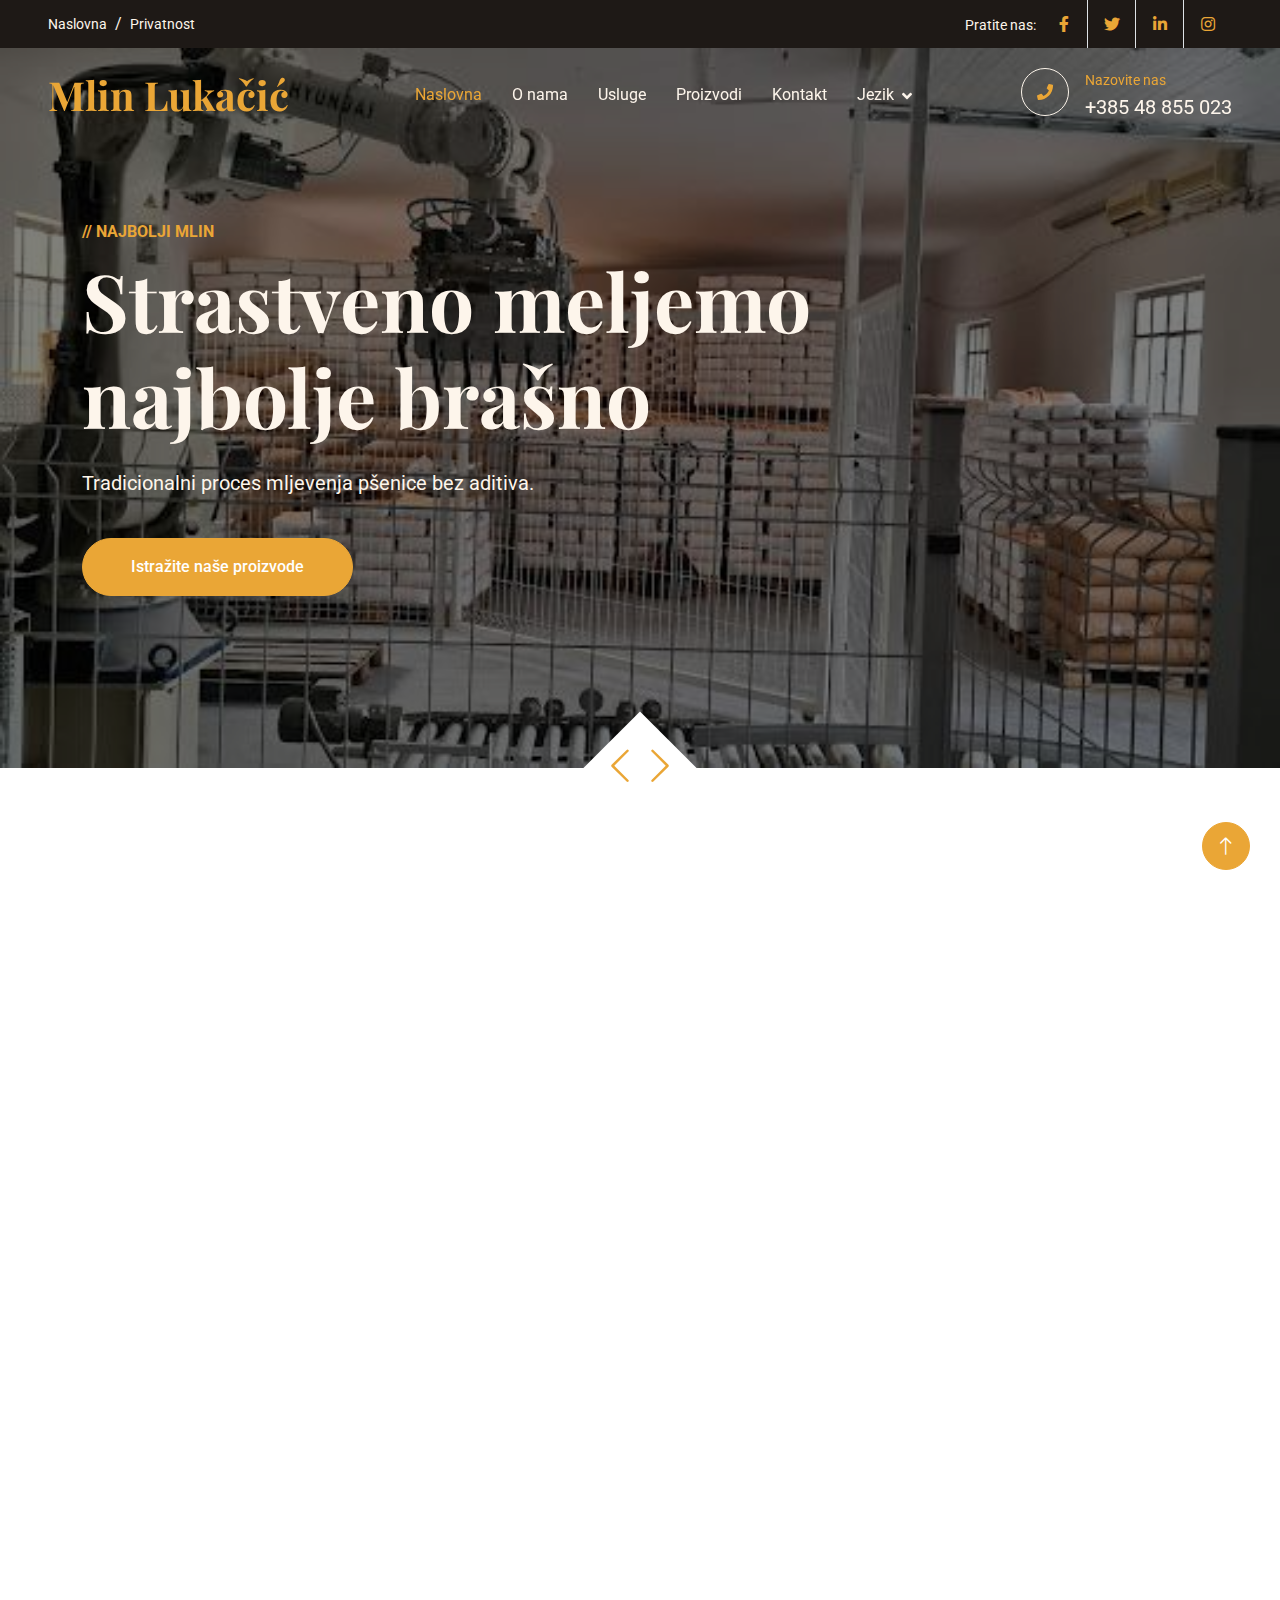
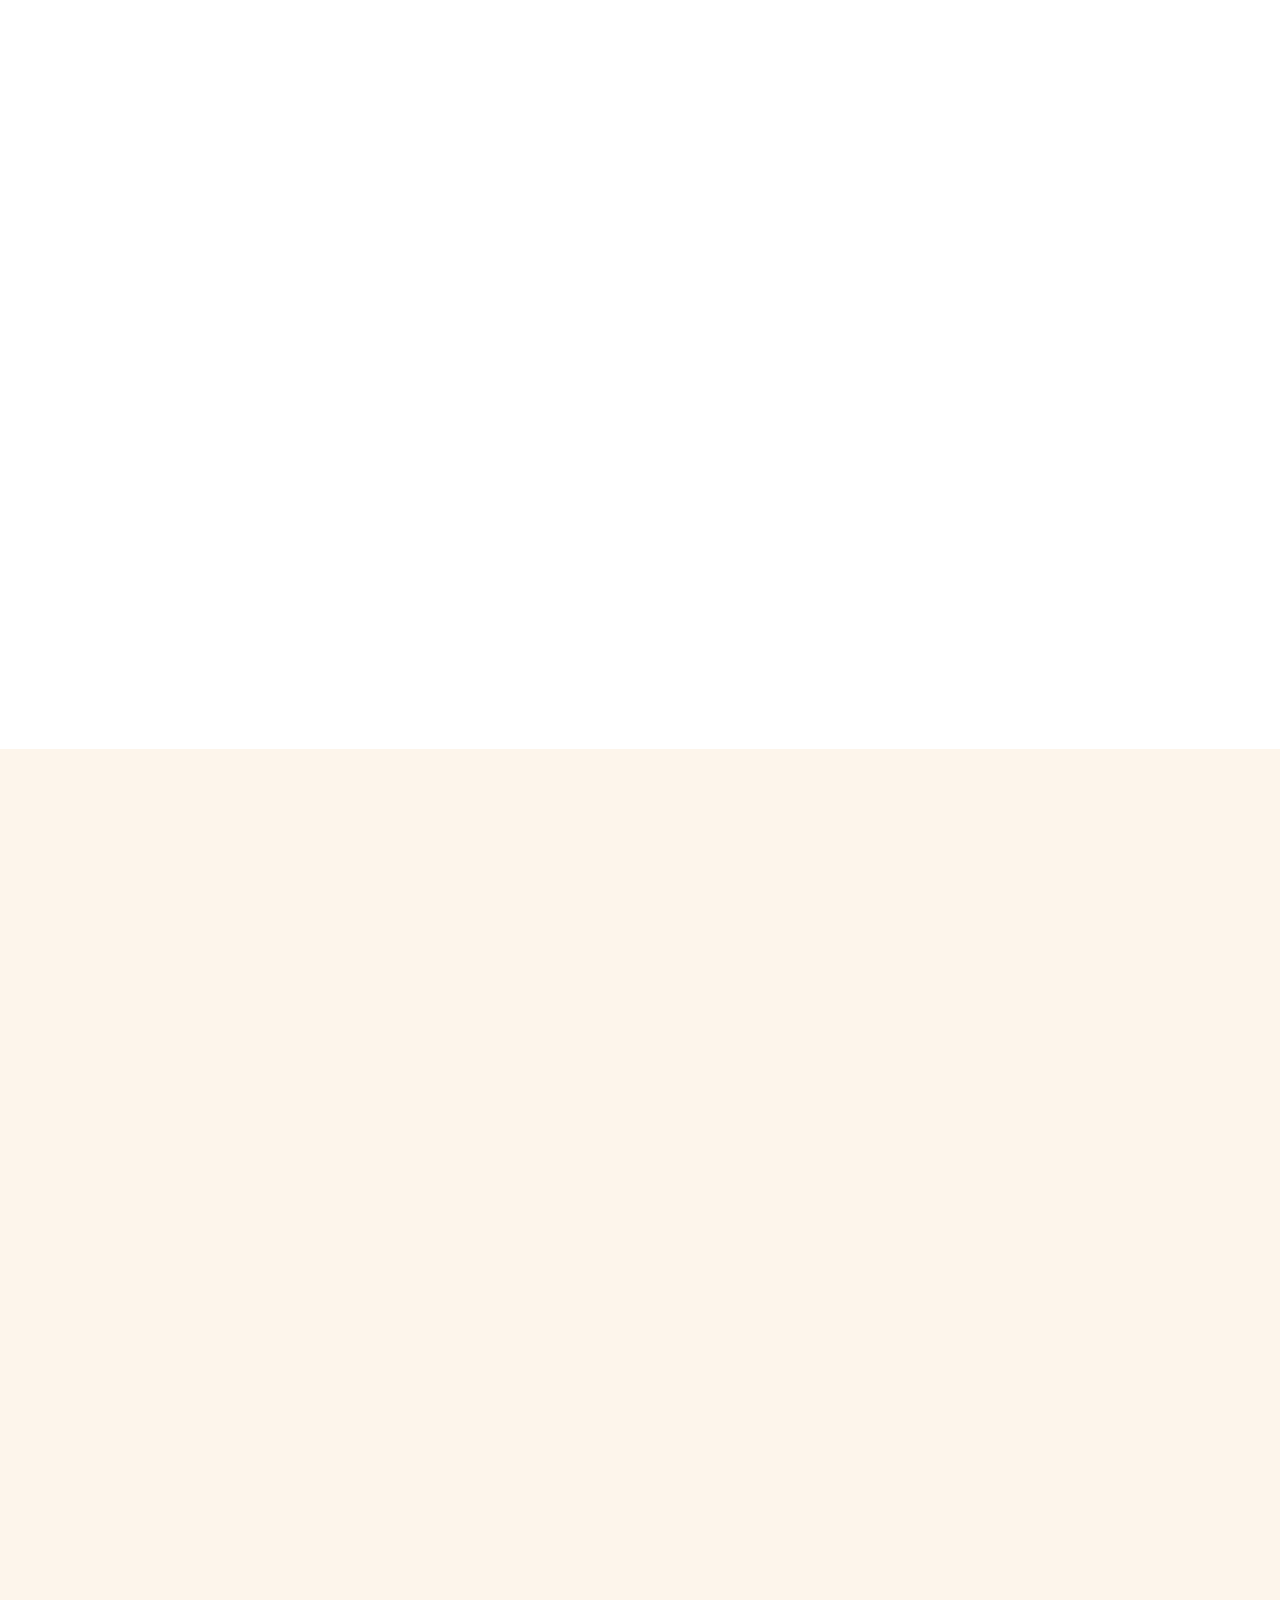
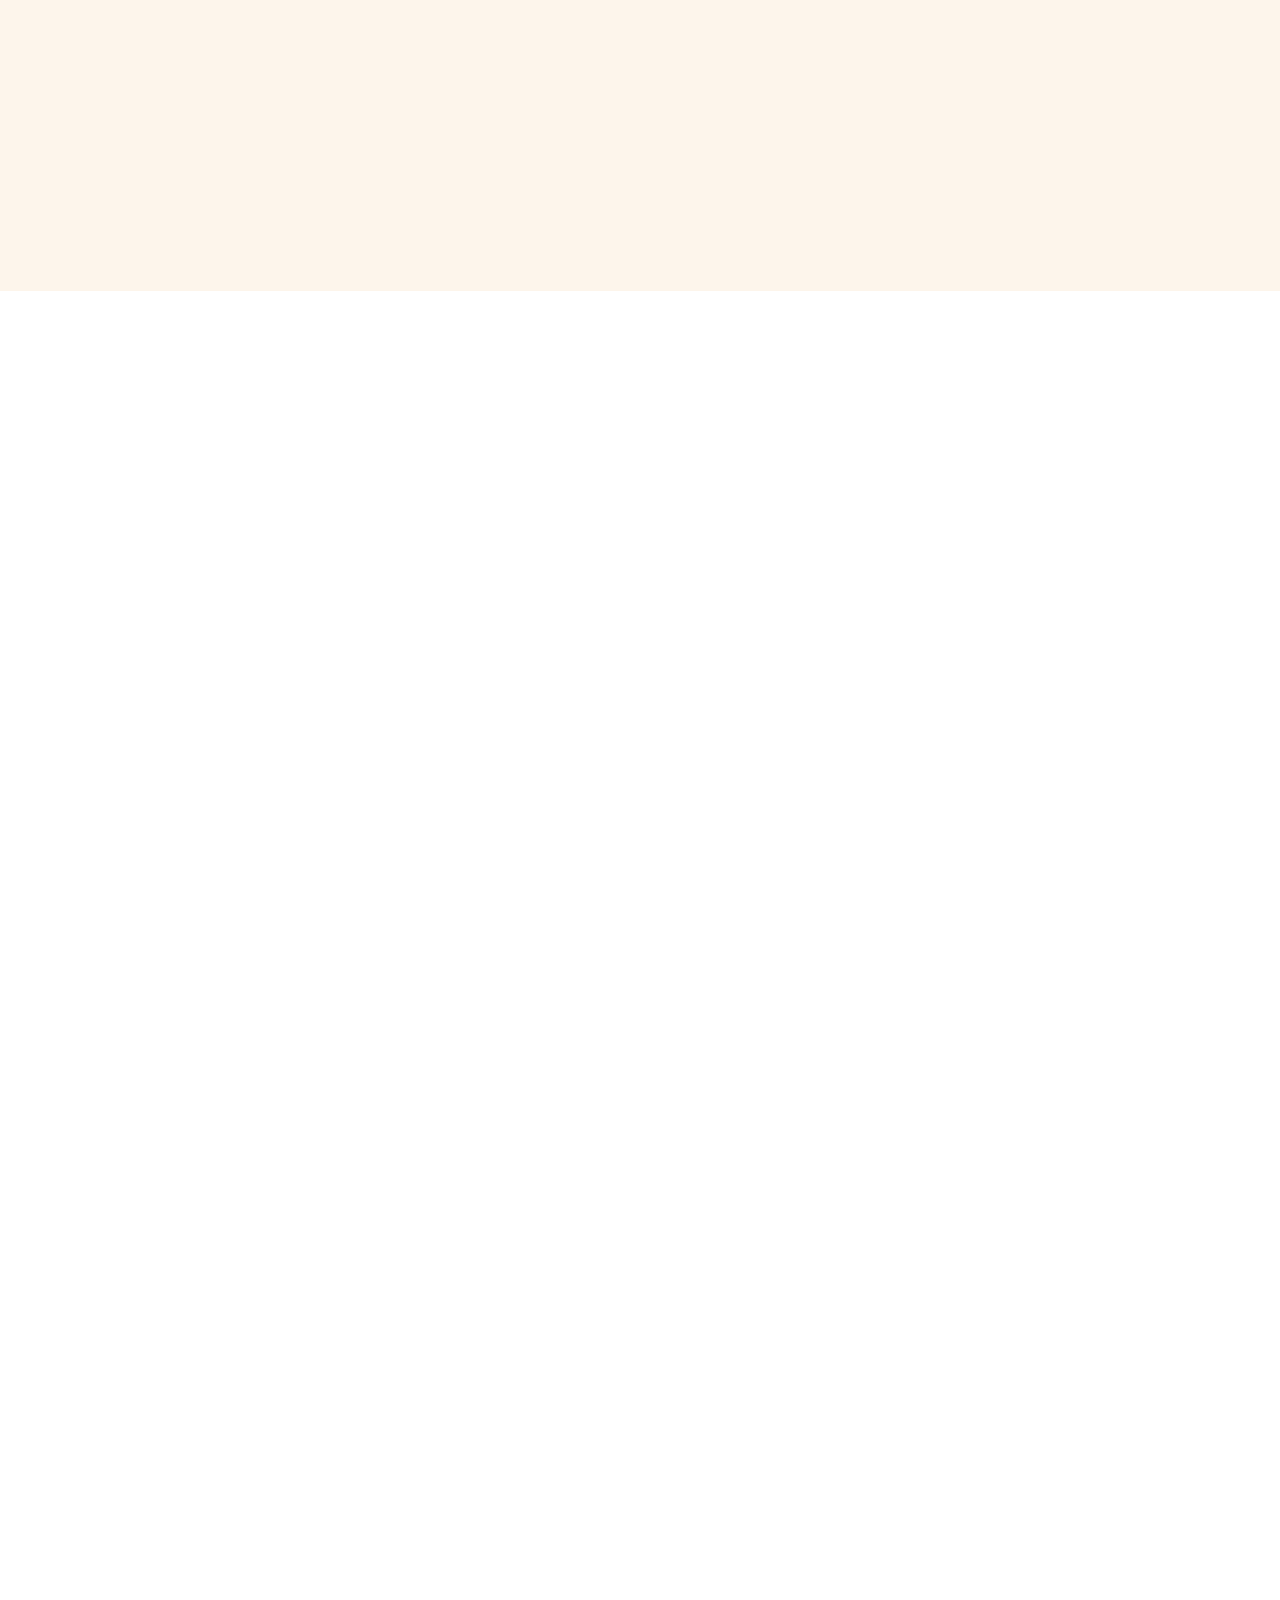
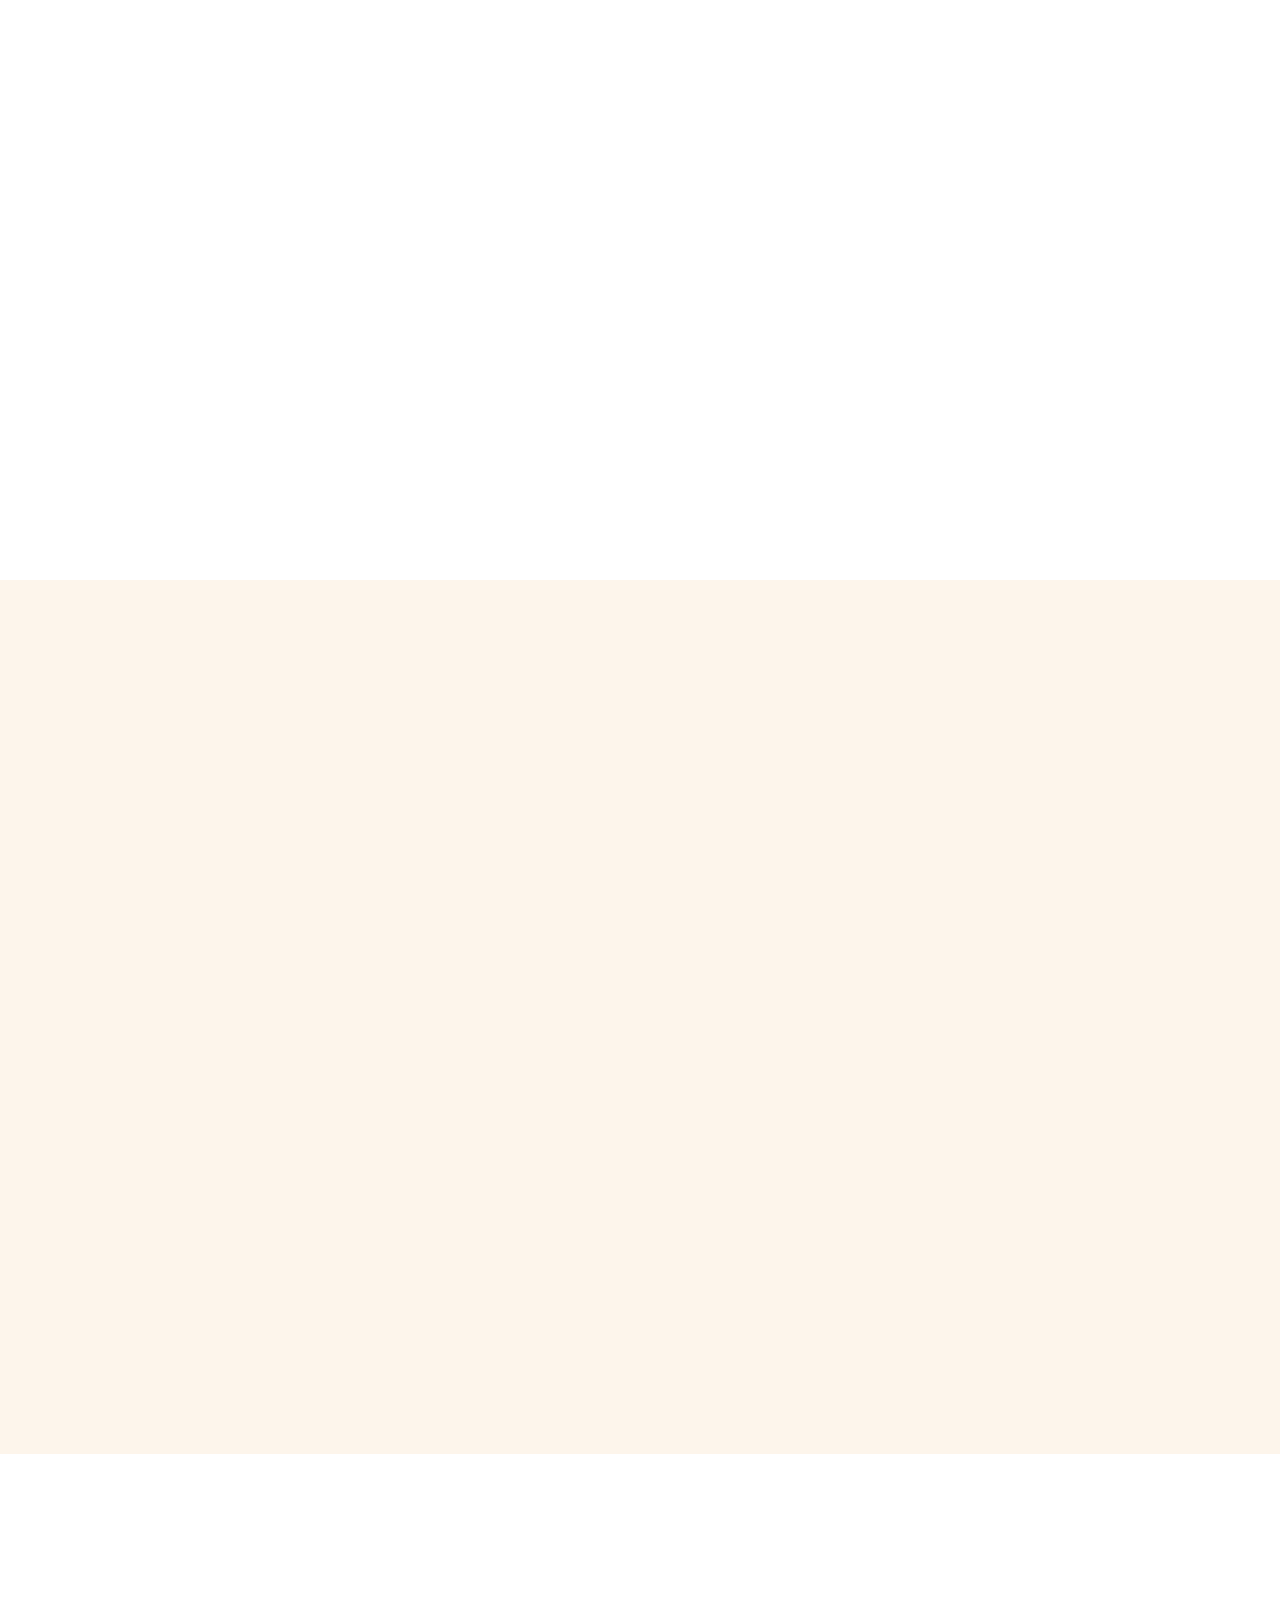
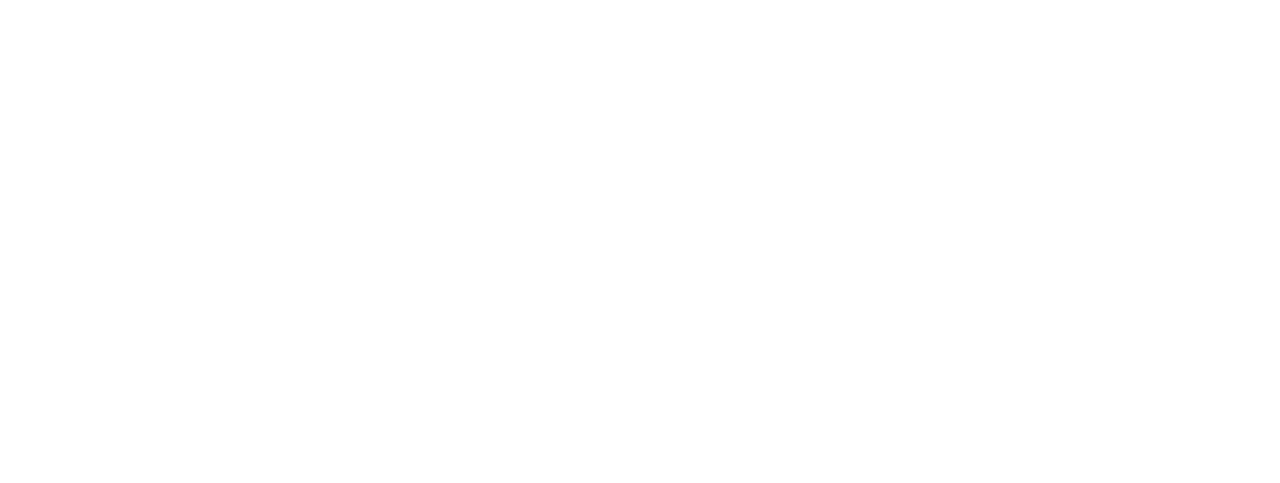
==== index.html @ 088d26a2 "first commit" ====
<!DOCTYPE html>
<html lang="hr">
  <head>
    <meta charset="utf-8" />
    <title>Mlin Lukačić d.o.o. - Tradicija mlinskih proizvoda</title>
    <meta content="width=device-width, initial-scale=1.0" name="viewport" />
    <meta
      content="mlinski proizvodi, brašno, tradicija, domaće brašno"
      name="keywords"
    />
    <meta
      content="Mlin Lukačić d.o.o. je obiteljski mlin s preko 100 godina tradicije u proizvodnji brašna bez aditiva i poboljšivača okusa."
      name="description"
    />
    <!--font-awesome-->
    <script
      src="https://kit.fontawesome.com/c58fb23bdb.js"
      crossorigin="anonymous"
    ></script>

    <!-- Favicon -->
    <link href="img/favicon.ico" rel="icon" />

    <!-- Google Web Fonts -->
    <link rel="preconnect" href="https://fonts.googleapis.com" />
    <link rel="preconnect" href="https://fonts.gstatic.com" crossorigin />
    <link
      href="https://fonts.googleapis.com/css2?family=Roboto:wght@400;500&family=Playfair+Display:wght@600;700&display=swap"
      rel="stylesheet"
    />

    <!-- Icon Font Stylesheet -->
    <link
      href="https://cdnjs.cloudflare.com/ajax/libs/font-awesome/5.10.0/css/all.min.css"
      rel="stylesheet"
    />
    <link
      href="https://cdn.jsdelivr.net/npm/bootstrap-icons@1.4.1/font/bootstrap-icons.css"
      rel="stylesheet"
    />

    <!-- Libraries Stylesheet -->
    <link href="lib/animate/animate.min.css" rel="stylesheet" />
    <link href="lib/owlcarousel/assets/owl.carousel.min.css" rel="stylesheet" />

    <!-- Customized Bootstrap Stylesheet -->
    <link href="css/bootstrap.min.css" rel="stylesheet" />

    <!-- Template Stylesheet -->
    <link href="css/style.css" rel="stylesheet" />
  </head>

  <body onload="setLanguageBasedOnCountry()">
    <!-- Spinner Start -->
    <div
      id="spinner"
      class="show bg-white position-fixed translate-middle w-100 vh-100 top-50 start-50 d-flex align-items-center justify-content-center"
    >
      <div class="spinner-grow text-primary" role="status"></div>
    </div>
    <!-- Spinner End -->

    <!-- Topbar Start -->
    <div
      class="container-fluid top-bar bg-dark text-light px-0 wow fadeIn"
      data-wow-delay="0.1s"
    >
      <div class="row gx-0 align-items-center d-none d-lg-flex">
        <div class="col-lg-6 px-5 text-start">
          <ol class="breadcrumb mb-0">
            <li class="breadcrumb-item">
              <a
                class="small text-light"
                href="#"
                data-hr="Naslovna"
                data-en="Home"
                >Naslovna</a
              >
            </li>

            <li class="breadcrumb-item">
              <a
                class="small text-light"
                href="#"
                data-hr="Privatnost"
                data-en="Privacy"
                >Privatnost</a
              >
            </li>
          </ol>
        </div>
        <div class="col-lg-6 px-5 text-end">
          <small data-hr="Pratite nas:" data-en="Follow us:"
            >Pratite nas:</small
          >
          <div class="h-100 d-inline-flex align-items-center">
            <a class="btn-lg-square text-primary border-end rounded-0" href="#"
              ><i class="fab fa-facebook-f"></i
            ></a>
            <a class="btn-lg-square text-primary border-end rounded-0" href="#"
              ><i class="fab fa-twitter"></i
            ></a>
            <a class="btn-lg-square text-primary border-end rounded-0" href="#"
              ><i class="fab fa-linkedin-in"></i
            ></a>
            <a class="btn-lg-square text-primary pe-0" href="#"
              ><i class="fab fa-instagram"></i
            ></a>
          </div>
        </div>
      </div>
    </div>
    <!-- Topbar End -->

    <!-- Navbar Start -->
    <nav
      class="navbar navbar-expand-lg navbar-dark fixed-top py-lg-0 px-lg-5 wow fadeIn"
      data-wow-delay="0.1s"
    >
      <a href="index.html" class="navbar-brand ms-4 ms-lg-0">
        <h1
          class="text-primary m-0"
          data-hr="Mlin Lukačić"
          data-en="Mlin Lukačić"
        >
          Mlin Lukačić
        </h1>
      </a>
      <button
        type="button"
        class="navbar-toggler me-4"
        data-bs-toggle="collapse"
        data-bs-target="#navbarCollapse"
      >
        <span class="navbar-toggler-icon"></span>
      </button>
      <div class="collapse navbar-collapse" id="navbarCollapse">
        <div class="navbar-nav mx-auto p-4 p-lg-0">
          <a
            href="index.html"
            class="nav-item nav-link active"
            data-hr="Naslovna"
            data-en="Home"
            >Naslovna</a
          >
          <a
            href="about.html"
            class="nav-item nav-link"
            data-hr="O nama"
            data-en="About Us"
            >O nama</a
          >
          <a
            href="service.html"
            class="nav-item nav-link"
            data-hr="Usluge"
            data-en="Services"
            >Usluge</a
          >
          <a
            href="product.html"
            class="nav-item nav-link"
            data-hr="Proizvodi"
            data-en="Products"
            >Proizvodi</a
          >
          <a
            href="contact.html"
            class="nav-item nav-link"
            data-hr="Kontakt"
            data-en="Contact"
            >Kontakt</a
          >

          <!-- Language Selector -->
          <div class="nav-item dropdown">
            <a
              href="#"
              class="nav-link dropdown-toggle"
              data-bs-toggle="dropdown"
              id="language-dropdown"
              data-hr="Jezik"
              data-en="Language"
              >Jezik</a
            >
            <div class="dropdown-menu m-0">
              <a href="#" class="dropdown-item" onclick="setLanguage('hr')"
                >Hrvatski</a
              >
              <a href="#" class="dropdown-item" onclick="setLanguage('en')"
                >English</a
              >
            </div>
          </div>
        </div>
        <div class="d-none d-lg-flex">
          <a href="tel:+38548855023">
            <div
              class="flex-shrink-0 btn-lg-square border border-light rounded-circle"
            >
              <i class="fa fa-phone text-primary"></i>
            </div>
          </a>
          <div class="ps-3">
            <a href="tel:+38548855023" class="text-decoration-none">
              <small data-hr="Nazovite nas" data-en="Call us"
                >Nazovite nas</small
              >
              <p class="text-light fs-5 mb-0">+385 48 855 023</p>
            </a>
          </div>
        </div>
      </div>
    </nav>
    <!-- Navbar End -->

    <!-- Carousel Start -->
    <div class="container-fluid p-0 pb-5 wow fadeIn" data-wow-delay="0.1s">
      <div class="owl-carousel header-carousel position-relative">
        <div class="owl-carousel-item position-relative">
          <img class="img-fluid" src="img/carousel-3.jpg" alt="" />
          <div class="owl-carousel-inner">
            <div class="container">
              <div class="row justify-content-start">
                <div class="col-lg-8">
                  <p
                    class="text-primary text-uppercase fw-bold mb-2"
                    data-hr="// Najbolji mlin"
                    data-en="// The Best Mill"
                  >
                    // Najbolji mlin
                  </p>
                  <h1
                    class="display-1 text-light mb-4 animated slideInDown"
                    data-hr="Strastveno meljemo najbolje brašno"
                    data-en="Passionately Grinding the Finest Flour"
                  >
                    Strastveno meljemo najbolje brašno
                  </h1>

                  <p
                    class="text-light fs-5 mb-4 pb-3"
                    data-hr="Tradicionalni proces mljevenja pšenice bez aditiva."
                    data-en="Traditional wheat milling process without additives."
                  >
                    Tradicionalni proces mljevenja pšenice bez aditiva.
                  </p>
                  <a
                    href="product.html"
                    class="btn btn-primary rounded-pill py-3 px-5"
                    data-hr="Istražite naše proizvode"
                    data-en="Explore our Products"
                    >Istražite naše proizvode</a
                  >
                </div>
              </div>
            </div>
          </div>
        </div>
        <div class="owl-carousel-item position-relative">
          <img class="img-fluid" src="img/mlin-lukacic-dvoriste.jpg" alt="" />
          <div class="owl-carousel-inner">
            <div class="container">
              <div class="row justify-content-start">
                <div class="col-lg-8">
                  <p
                    class="text-primary text-uppercase fw-bold mb-2"
                    data-hr="// Najbolji mlin"
                    data-en="// The Best Mill"
                  >
                    // Najbolji mlin
                  </p>
                  <h1
                    class="display-1 text-light mb-4 animated slideInDown"
                    data-hr="Tradicionalna proizvodnja vrhunskog brašna"
                    data-en="Crafting Premium Flour with Tradition"
                  >
                    Tradicionalna proizvodnja vrhunskog brašna
                  </h1>
                  <p
                    class="text-light fs-5 mb-4 pb-3"
                    data-hr="Obiteljska tradicija već 100 godina."
                    data-en="Family tradition of 100 years."
                  >
                    Obiteljska tradicija već 100 godina.
                  </p>
                  <a
                    href="product.html"
                    class="btn btn-primary rounded-pill py-3 px-5"
                    data-hr="Istražite naše proizvode"
                    data-en="Explore our Products"
                    >Istražite naše proizvode</a
                  >
                </div>
              </div>
            </div>
          </div>
        </div>
      </div>
    </div>
    <!-- Carousel End -->

    <!-- Facts Start -->
    <div class="container-xxl py-6">
      <div class="container">
        <div class="row g-4">
          <div class="col-lg-3 col-md-6 wow fadeIn" data-wow-delay="0.1s">
            <div class="fact-item bg-light rounded text-center h-100 p-5">
              <i class="fa fa-certificate fa-4x text-primary mb-4"></i>
              <p
                class="mb-2"
                data-hr="Godina iskustva"
                data-en="Years Experience"
              >
                Godina iskustva
              </p>
              <h1 class="display-5 mb-0" data-toggle="counter-up">100</h1>
            </div>
          </div>
          <div class="col-lg-3 col-md-6 wow fadeIn" data-wow-delay="0.3s">
            <div class="fact-item bg-light rounded text-center h-100 p-5">
              <i class="fa fa-users fa-4x text-primary mb-4"></i>
              <p
                class="mb-2"
                data-hr="Obiteljska tradicija"
                data-en="Family Tradition"
              >
                Obiteljska tradicija
              </p>
              <h1 class="display-5 mb-0" data-toggle="counter-up">3</h1>
            </div>
          </div>
          <div class="col-lg-3 col-md-6 wow fadeIn" data-wow-delay="0.5s">
            <div class="fact-item bg-light rounded text-center h-100 p-5">
              <i class="fa fa-jar-wheat fa-4x text-primary mb-4"></i>
              <p
                class="mb-2"
                data-hr="Ukupno proizvoda"
                data-en="Total Products"
              >
                Ukupno proizvoda
              </p>
              <h1 class="display-5 mb-0" data-toggle="counter-up">8</h1>
            </div>
          </div>
          <div class="col-lg-3 col-md-6 wow fadeIn" data-wow-delay="0.7s">
            <div class="fact-item bg-light rounded text-center h-100 p-5">
              <i class="fa fa-cart-plus fa-4x text-primary mb-4"></i>
              <p
                class="mb-2"
                data-hr="Klijenti svaki dan"
                data-en="Orders Everyday"
              >
                Klijenti svaki dan
              </p>
              <h1 class="display-5 mb-0 plus" data-toggle="counter-up">25</h1>
            </div>
          </div>
        </div>
      </div>
    </div>
    <!-- Facts End -->

    <!-- About Start -->
    <div class="container-xxl py-6">
      <div class="container">
        <div class="row g-5">
          <div class="col-lg-6 wow fadeInUp" data-wow-delay="0.1s">
            <div class="row img-twice position-relative h-100">
              <div class="col-6">
                <img
                  class="img-fluid rounded"
                  src="img/flour-mill (2).jpg"
                  alt="Mlin Lukačić - Tradicija mljevenja"
                />
              </div>
              <div class="col-6 align-self-end">
                <img
                  class="img-fluid rounded"
                  src="img/mlin-lukacic.jpg"
                  alt="Mlin Lukačić - Proizvodnja brašna"
                />
              </div>
            </div>
          </div>
          <div class="col-lg-6 wow fadeInUp" data-wow-delay="0.5s">
            <div class="h-100">
              <p
                class="text-primary text-uppercase mb-2"
                data-hr="// O nama"
                data-en="// About Us"
              >
                // O nama
              </p>
              <h1
                class="display-6 mb-4"
                data-hr="Stoljetna tradicija mljevenja"
                data-en="A Century of Milling Tradition"
              >
                Stoljetna tradicija mljevenja
              </h1>
              <p
                data-hr="Mlin Lukačić već više od 100 godina njeguje tradicionalni proces mljevenja pšenice. Obiteljski posao prenosi se iz generacije u generaciju, osiguravajući najvišu kvalitetu domaćeg brašna, bez ikakvih dodataka ili poboljšivača."
                data-en="For over 100 years, Mlin Lukačić has been committed to traditional wheat milling. This family business has been passed down through generations, ensuring the highest quality flour, free from any additives or enhancers."
              >
                Mlin Lukačić već više od 100 godina njeguje tradicionalni proces
                mljevenja pšenice. Obiteljski posao prenosi se iz generacije u
                generaciju, osiguravajući najvišu kvalitetu domaćeg brašna, bez
                ikakvih dodataka ili poboljšivača.
              </p>
              <p
                data-hr="Naš mlin proizvodi brašno od najkvalitetnijih domaćih žitarica, koristeći suvremene tehnologije, ali zadržavajući autentičnost i okus pravog domaćeg brašna."
                data-en="Our mill produces flour from the finest local grains, using modern technology while maintaining the authenticity and taste of traditional flour."
              >
                Naš mlin proizvodi brašno od najkvalitetnijih domaćih žitarica,
                koristeći suvremene tehnologije, ali zadržavajući autentičnost i
                okus pravog domaćeg brašna.
              </p>
              <div class="row g-2 mb-4">
                <div class="col-sm-6">
                  <i class="fa fa-check text-primary me-2"></i>
                  <span
                    data-hr="Visokokvalitetno brašno"
                    data-en="High-Quality Flour"
                    >Visokokvalitetno brašno</span
                  >
                </div>
                <div class="col-sm-6">
                  <i class="fa fa-check text-primary me-2"></i>
                  <span
                    data-hr="Bez aditiva i poboljšivača"
                    data-en="No Additives or Enhancers"
                    >Bez aditiva i poboljšivača</span
                  >
                </div>
                <div class="col-sm-6">
                  <i class="fa fa-check text-primary me-2"></i>
                  <span data-hr="Dostava u Zagrebu" data-en="Delivery in Zagreb"
                    >Dostava u Zagrebu</span
                  >
                </div>
                <div class="col-sm-6">
                  <i class="fa fa-check text-primary me-2"></i>
                  <span
                    data-hr="Tradicionalni proces"
                    data-en="Traditional Process"
                    >Tradicionalni proces</span
                  >
                </div>
              </div>
              <a
                class="btn btn-primary rounded-pill py-3 px-5"
                href="#"
                data-hr="Saznaj više"
                data-en="Read More"
                >Saznaj više</a
              >
            </div>
          </div>
        </div>
      </div>
    </div>
    <!-- About End -->

    <!-- Product Start -->
    <div class="container-xxl bg-light my-6 py-6 pt-0">
      <div class="container">
        <div
          class="bg-primary text-light rounded-bottom p-5 my-6 mt-0 wow fadeInUp"
          data-wow-delay="0.1s"
        >
          <div class="row g-4 align-items-center">
            <div class="col-lg-6">
              <h1
                class="display-4 text-light mb-0"
                data-hr="Najbolji proizvodi iz našeg mlina"
                data-en="The Best Products From Our Mill"
              >
                Najbolji proizvodi iz našeg mlina
              </h1>
            </div>

            <div class="col-lg-6 text-lg-end text-light text-decoration-none">
              <a href="tel:+38548855023" class="white">
                <div class="d-inline-flex align-items-center text-start">
                  <i class="fa fa-phone-alt fa-4x flex-shrink-0"></i>
                  <div class="ms-4">
                    <p
                      class="fs-5 fw-bold mb-0"
                      data-hr="Nazovite nas"
                      data-en="Call Us"
                    >
                      Nazovite nas
                    </p>

                    <p class="fs-1 fw-bold mb-0">+385 48 855 023</p>
                  </div>
                </div></a
              >
            </div>
          </div>
        </div>
        <div
          class="text-center mx-auto mb-5 wow fadeInUp"
          data-wow-delay="0.1s"
          style="max-width: 500px"
        >
          <p
            class="text-primary text-uppercase mb-2"
            data-hr="// Naši proizvodi"
            data-en="// Our Products"
          >
            // Naši proizvodi
          </p>
          <h1
            class="display-6 mb-4"
            data-hr="Istražite našu ponudu tradicionalnih brašna"
            data-en="Explore Our Range of Traditional Flours"
          >
            Istražite našu ponudu tradicionalnih brašna
          </h1>
        </div>
        <div class="row g-4">
          <div class="col-lg-4 col-md-6 wow fadeInUp" data-wow-delay="0.1s">
            <div
              class="product-item d-flex flex-column bg-white rounded overflow-hidden h-100"
            >
              <div class="text-center p-4">
                <div
                  class="d-inline-block border border-primary rounded-pill px-3 mb-3"
                >
                  0,83 € / kg
                </div>
                <h3
                  class="mb-3"
                  data-hr="T-400 Oštro brašno"
                  data-en="T-400 Sharp Flour"
                >
                  T-400 Oštro brašno
                </h3>
                <span
                  data-hr="Idealno za izradu tjestenina i kolača, bez aditiva."
                  data-en="Perfect for pasta and pastries, free from additives."
                >
                  Idealno za izradu tjestenina i kolača, bez aditiva.
                </span>
              </div>
              <div class="position-relative mt-auto">
                <img
                  class="img-fluid"
                  src="img/slika-brasna-prodaja.webp"
                  alt="T-400 Oštro brašno"
                />
                <div class="product-overlay">
                  <a
                    class="btn btn-lg-square btn-outline-light rounded-circle"
                    href="product.html#product-start"
                  >
                    <i class="fa fa-eye text-primary"></i>
                  </a>
                </div>
              </div>
            </div>
          </div>

          <div class="col-lg-4 col-md-6 wow fadeInUp" data-wow-delay="0.3s">
            <div
              class="product-item d-flex flex-column bg-white rounded overflow-hidden h-100"
            >
              <div class="text-center p-4">
                <div
                  class="d-inline-block border border-primary rounded-pill px-3 mb-3"
                >
                  0,80 € / kg
                </div>
                <h3
                  class="mb-3"
                  data-hr="T-550 Glatko brašno"
                  data-en="T-550 Smooth Flour"
                >
                  T-550 Glatko brašno
                </h3>
                <span
                  data-hr="Savršeno za kruh i peciva, zadržava autentičan okus."
                  data-en="Perfect for bread and pastries, retains authentic flavor."
                >
                  Savršeno za kruh i peciva, zadržava autentičan okus.
                </span>
              </div>
              <div class="position-relative mt-auto">
                <img
                  class="img-fluid"
                  src="img/slika-brasna-prodaja.webp"
                  alt="T-550 Glatko brašno"
                />
                <div class="product-overlay">
                  <a
                    class="btn btn-lg-square btn-outline-light rounded-circle"
                    href="product.html#product-start"
                  >
                    <i class="fa fa-eye text-primary"></i>
                  </a>
                </div>
              </div>
            </div>
          </div>

          <div class="col-lg-4 col-md-6 wow fadeInUp" data-wow-delay="0.5s">
            <div
              class="product-item d-flex flex-column bg-white rounded overflow-hidden h-100"
            >
              <div class="text-center p-4">
                <div
                  class="d-inline-block border border-primary rounded-pill px-3 mb-3"
                >
                  0,93 € / kg
                </div>
                <h3
                  class="mb-3"
                  data-hr="Integralno brašno"
                  data-en="Wholemeal Flour"
                >
                  Integralno brašno
                </h3>
                <span
                  data-hr="Zdravo i hranjivo brašno za kruh i kolače."
                  data-en="Healthy and nutritious flour for bread and cakes."
                >
                  Zdravo i hranjivo brašno za kruh i kolače.
                </span>
              </div>
              <div class="position-relative mt-auto">
                <img
                  class="img-fluid"
                  src="img/slika-brasna-prodaja.webp"
                  alt="Integralno brašno"
                />
                <div class="product-overlay">
                  <a
                    class="btn btn-lg-square btn-outline-light rounded-circle"
                    href="product.html#product-start"
                  >
                    <i class="fa fa-eye text-primary"></i>
                  </a>
                </div>
              </div>
            </div>
          </div>
        </div>
      </div>
    </div>
    <!-- Product End -->

    <!-- Service Start -->
    <div class="container-xxl py-6">
      <div class="container">
        <div class="row g-5">
          <div class="col-lg-6 wow fadeInUp" data-wow-delay="0.1s">
            <p
              class="text-primary text-uppercase mb-2"
              data-hr="// Naše usluge"
              data-en="// Our Services"
            >
              // Naše usluge
            </p>
            <h1
              class="display-6 mb-4"
              data-hr="Što nudimo našim kupcima?"
              data-en="What Do We Offer Our Customers?"
            >
              Što nudimo našim kupcima?
            </h1>
            <p
              class="mb-5"
              data-hr="Mlin Lukačić ponosno nudi visokokvalitetna, domaća brašna, proizvedena tradicionalnim metodama. Naša obitelj već više od 100 godina njeguje proces mljevenja bez aditiva, pružajući našim kupcima zdrav i autentičan proizvod."
              data-en="Mlin Lukačić proudly offers high-quality, home-produced flour, crafted using traditional methods. For over 100 years, our family has preserved the milling process without additives, delivering a healthy and authentic product to our customers."
            >
              Mlin Lukačić ponosno nudi visokokvalitetna, domaća brašna,
              proizvedena tradicionalnim metodama. Naša obitelj već više od 100
              godina njeguje proces mljevenja bez aditiva, pružajući našim
              kupcima zdrav i autentičan proizvod.
            </p>
            <div class="row gy-5 gx-4">
              <div class="col-sm-6 wow fadeIn" data-wow-delay="0.1s">
                <div class="d-flex align-items-center mb-3">
                  <div
                    class="flex-shrink-0 btn-square bg-primary rounded-circle me-3"
                  >
                    <i class="fa fa-building-wheat text-white"></i>
                  </div>
                  <h5
                    class="mb-0"
                    data-hr="Kvalitetni proizvodi"
                    data-en="Quality Products"
                  >
                    Kvalitetni proizvodi
                  </h5>
                </div>
                <span
                  data-hr="Brašna najviše kvalitete, bez aditiva i poboljšivača."
                  data-en="Highest quality flours, free from additives and enhancers."
                  >Brašna najviše kvalitete, bez aditiva i poboljšivača.</span
                >
              </div>
              <div class="col-sm-6 wow fadeIn" data-wow-delay="0.2s">
                <div class="d-flex align-items-center mb-3">
                  <div
                    class="flex-shrink-0 btn-square bg-primary rounded-circle me-3"
                  >
                    <i class="fa fa-cart-plus text-white"></i>
                  </div>
                  <h5
                    class="mb-0"
                    data-hr="Otkup pšenice"
                    data-en="Wheat Purchase"
                  >
                    Otkup pšenice
                  </h5>
                </div>
                <span
                  data-hr="Nudimo uslugu otkupa pšenice od lokalnih proizvođača."
                  data-en="We offer wheat purchase services from local producers."
                >
                  Nudimo uslugu otkupa pšenice od lokalnih proizvođača.
                </span>
              </div>
              <div class="col-sm-6 wow fadeIn" data-wow-delay="0.3s">
                <div class="d-flex align-items-center mb-3">
                  <div
                    class="flex-shrink-0 btn-square bg-primary rounded-circle me-3"
                  >
                    <i class="fa fa-jar-wheat text-white"></i>
                  </div>
                  <h5
                    class="mb-0"
                    data-hr="Prodaja različitih vrsta brašna"
                    data-en="Sale of Various Types of Flour"
                  >
                    Prodaja različitih vrsta brašna
                  </h5>
                </div>
                <span
                  data-hr="Ponuda uključuje oštro, glatko, polubijelo, crno i integralno brašno."
                  data-en="The offer includes sharp, smooth, semi-white, black, and wholemeal flour."
                >
                  Ponuda uključuje oštro, glatko, polubijelo, crno i integralno
                  brašno.
                </span>
              </div>

              <div class="col-sm-6 wow fadeIn" data-wow-delay="0.4s">
                <div class="d-flex align-items-center mb-3">
                  <div
                    class="flex-shrink-0 btn-square bg-primary rounded-circle me-3"
                  >
                    <i class="fa fa-truck text-white"></i>
                  </div>
                  <h5
                    class="mb-0"
                    data-hr="Besplatna dostava"
                    data-en="Free Delivery"
                  >
                    Besplatna dostava
                  </h5>
                </div>
                <span
                  data-hr="Nudimo besplatnu dostavu naših proizvoda na području Zagreba i okolice."
                  data-en="We offer free delivery of our products in the Zagreb area."
                >
                  Nudimo besplatnu dostavu naših proizvoda na području Zagreba i
                  okolice.
                </span>
              </div>
            </div>
          </div>
          <div class="col-lg-6 wow fadeInUp" data-wow-delay="0.5s">
            <div class="row img-twice position-relative h-100">
              <div class="col-6">
                <img
                  class="img-fluid rounded"
                  src="img/kruh-brašno-psenica.jpg"
                  alt="Mlin Lukačić - Kvalitetni proizvodi"
                />
              </div>
              <div class="col-6 align-self-end">
                <img
                  class="img-fluid rounded"
                  src="img/otkup-psenice-1.jpg"
                  alt="Mlin Lukačić - Besplatna dostava"
                />
              </div>
            </div>
          </div>
        </div>
      </div>
    </div>
    <!-- Service End -->

    <!-- Team Start -->
    <div class="container-xxl py-6">
      <div class="container">
        <div
          class="text-center mx-auto mb-5 wow fadeInUp"
          data-wow-delay="0.1s"
          style="max-width: 500px"
        >
          <p
            class="text-primary text-uppercase mb-2"
            data-hr="// Naš tim"
            data-en="// Our Team"
          >
            // Naš tim
          </p>
          <h1
            class="display-6 mb-4"
            data-hr="Ponosni smo na naš stručni tim"
            data-en="We Are Proud of Our Skilled Team"
          >
            Ponosni smo na naš stručni tim
          </h1>
        </div>
        <div class="row g-4">
          <div class="col-lg-3 col-md-6 wow fadeInUp" data-wow-delay="0.1s">
            <div class="team-item text-center rounded overflow-hidden">
              <img
                class="img-fluid"
                src="img/ljubica-lukacic (1).jpg"
                alt="Ljubica Lukačić - Vlasnica"
              />
              <div class="team-text">
                <div class="team-title">
                  <h5 data-hr="Ljubica Lukačić" data-en="Ljubica Lukačić">
                    Ljubica Lukačić
                  </h5>
                  <span
                    data-hr="Vlasnica i direktorica"
                    data-en="Owner & Director"
                    >Vlasnica i direktorica</span
                  >
                </div>
                <div class="team-social">
                  <a class="btn btn-square btn-light rounded-circle" href=""
                    ><i class="fab fa-facebook-f"></i
                  ></a>
                  <a class="btn btn-square btn-light rounded-circle" href=""
                    ><i class="fab fa-twitter"></i
                  ></a>
                  <a class="btn btn-square btn-light rounded-circle" href=""
                    ><i class="fab fa-instagram"></i
                  ></a>
                </div>
              </div>
            </div>
          </div>
          <div class="col-lg-3 col-md-6 wow fadeInUp" data-wow-delay="0.3s">
            <div class="team-item text-center rounded overflow-hidden">
              <img
                class="img-fluid"
                src="img/nenad-lukacic (1).jpg"
                alt="Nenad Lukačić - Prokurist"
              />
              <div class="team-text">
                <div class="team-title">
                  <h5 data-hr="Nenad Lukačić" data-en="Nenad Lukačić">
                    Nenad Lukačić
                  </h5>
                  <span data-hr="Prokurist" data-en="Procurator"
                    >Prokurist</span
                  >
                </div>
                <div class="team-social">
                  <a class="btn btn-square btn-light rounded-circle" href=""
                    ><i class="fab fa-facebook-f"></i
                  ></a>
                  <a class="btn btn-square btn-light rounded-circle" href=""
                    ><i class="fab fa-twitter"></i
                  ></a>
                  <a class="btn btn-square btn-light rounded-circle" href=""
                    ><i class="fab fa-instagram"></i
                  ></a>
                </div>
              </div>
            </div>
          </div>
          <div class="col-lg-3 col-md-6 wow fadeInUp" data-wow-delay="0.5s">
            <div class="team-item text-center rounded overflow-hidden">
              <img
                class="img-fluid"
                src="img/sadni-glogic (1).jpg"
                alt="Team Member"
              />
              <div class="team-text">
                <div class="team-title">
                  <h5 data-hr="Sandi Glogić" data-en="Sandi Glogić">
                    Sandi Glogić
                  </h5>
                  <span data-hr="Pozicija" data-en="Position">Pozicija</span>
                </div>
                <div class="team-social">
                  <a class="btn btn-square btn-light rounded-circle" href=""
                    ><i class="fab fa-facebook-f"></i
                  ></a>
                  <a class="btn btn-square btn-light rounded-circle" href=""
                    ><i class="fab fa-twitter"></i
                  ></a>
                  <a class="btn btn-square btn-light rounded-circle" href=""
                    ><i class="fab fa-instagram"></i
                  ></a>
                </div>
              </div>
            </div>
          </div>
          <div class="col-lg-3 col-md-6 wow fadeInUp" data-wow-delay="0.7s">
            <div class="team-item text-center rounded overflow-hidden">
              <img
                class="img-fluid"
                src=""
                alt="U ovaj niz možemo staviti i ostale zaposlenike"
              />
              <div class="team-text">
                <div class="team-title">
                  <h5 data-hr="Ime Prezime" data-en="Full Name">Ime Prezime</h5>
                  <span data-hr="Pozicija" data-en="Position">Pozicija</span>
                </div>
                <div class="team-social">
                  <a class="btn btn-square btn-light rounded-circle" href=""
                    ><i class="fab fa-facebook-f"></i
                  ></a>
                  <a class="btn btn-square btn-light rounded-circle" href=""
                    ><i class="fab fa-twitter"></i
                  ></a>
                  <a class="btn btn-square btn-light rounded-circle" href=""
                    ><i class="fab fa-instagram"></i
                  ></a>
                </div>
              </div>
            </div>
          </div>
        </div>
      </div>
    </div>
    <!-- Team End -->

    <!-- Testimonial Start -->
    <div class="container-xxl bg-light my-6 py-6 pb-0">
      <div class="container">
        <div
          class="text-center mx-auto mb-5 wow fadeInUp"
          data-wow-delay="0.1s"
          style="max-width: 500px"
        >
          <p
            class="text-primary text-uppercase mb-2"
            data-hr="// Recenzije kupaca"
            data-en="// Client Reviews"
          >
            // Recenzije kupaca
          </p>
          <h1
            class="display-6 mb-4"
            data-hr="Kvaliteta koja zadovoljava generacije kupaca"
            data-en="Quality That Satisfies Generations of Customers"
          >
            Kvaliteta koja zadovoljava generacije kupaca
          </h1>
        </div>
        <div
          class="owl-carousel testimonial-carousel wow fadeInUp"
          data-wow-delay="0.1s"
        >
          <div class="testimonial-item bg-white rounded p-4">
            <div class="d-flex align-items-center mb-4">
              <img
                class="flex-shrink-0 rounded-circle border p-1"
                src="img/slađana hanžek.png"
                alt="Slađana Hanžek"
              />
              <div class="ms-4">
                <h5
                  class="mb-1"
                  data-hr="Slađana Hanžek"
                  data-en="Slađana Hanžek"
                >
                  Slađana Hanžek
                </h5>
                <span
                  data-hr="Jedna recenzija, prije 5 mjeseci"
                  data-en="One review, 5 months ago"
                  >Jedna recenzija, prije 5 mjeseci</span
                >
              </div>
            </div>
            <p
              class="mb-0"
              data-hr="Nikad nisam koristila bolje brašno, prezadovoljna sam i preporučam svima!"
              data-en="I've never used better flour, I'm absolutely satisfied and recommend it to everyone!"
            >
              Nikad nisam koristila bolje brašno, prezadovoljna sam i preporučam
              svima!
            </p>
          </div>

          <div class="testimonial-item bg-white rounded p-4">
            <div class="d-flex align-items-center mb-4">
              <img
                class="flex-shrink-0 rounded-circle border p-1"
                src="img/Darija Perković.png"
                alt="Darija Perković"
              />
              <div class="ms-4">
                <h5
                  class="mb-1"
                  data-hr="Darija Perković"
                  data-en="Darija Perković"
                >
                  Darija Perković
                </h5>
                <span
                  data-hr="Lokalni vodič, 13 recenzija, prije 10 mjeseci"
                  data-en="Local Guide, 13 reviews, 10 months ago"
                  >Lokalni vodič, 13 recenzija, prije 10 mjeseci</span
                >
              </div>
            </div>
            <p
              class="mb-0"
              data-hr="Najfinije brašno na svijetu! Dogovor oko dostave je bio brz i jednostavan."
              data-en="The best flour in the world! The arrangement for delivery was quick and simple."
            >
              Najfinije brašno na svijetu! Dogovor oko dostave je bio brz i
              jednostavan.
            </p>
          </div>

          <div class="testimonial-item bg-white rounded p-4">
            <div class="d-flex align-items-center mb-4">
              <img
                class="flex-shrink-0 rounded-circle border p-1"
                src="img/Miranda Ormuz.png"
                alt="Miranda Ormuz"
              />
              <div class="ms-4">
                <h5
                  class="mb-1"
                  data-hr="Miranda Ormuz"
                  data-en="Miranda Ormuz"
                >
                  Miranda Ormuz
                </h5>
                <span
                  data-hr="23 recenzije, prije 10 mjeseci"
                  data-en="23 reviews, 10 months ago"
                  >23 recenzije, prije 10 mjeseci</span
                >
              </div>
            </div>
            <p
              class="mb-0"
              data-hr="Prekrasno brašno, fino miriši dok se mijesi kruh. Super zadovoljna."
              data-en="Wonderful flour, smells great while kneading bread. Very satisfied."
            >
              Prekrasno brašno, fino miriši dok se mijesi kruh. Super
              zadovoljna.
            </p>
          </div>

          <div class="testimonial-item bg-white rounded p-4">
            <div class="d-flex align-items-center mb-4">
              <img
                class="flex-shrink-0 rounded-circle border p-1"
                src="img/Andrea Kovačić.png"
                alt="Andrea Kovačić"
              />
              <div class="ms-4">
                <h5
                  class="mb-1"
                  data-hr="Andrea Kovačić"
                  data-en="Andrea Kovačić"
                >
                  Andrea Kovačić
                </h5>
                <span
                  data-hr="Jedna recenzija, prije 2 godine"
                  data-en="One review, 2 years ago"
                  >Jedna recenzija, prije 2 godine</span
                >
              </div>
            </div>
            <p
              class="mb-0"
              data-hr="Brašno vrhunske kvalitete, prezadovoljna sam!"
              data-en="Flour of top quality, absolutely satisfied!"
            >
              Brašno vrhunske kvalitete, prezadovoljna sam!
            </p>
          </div>
        </div>
        <div
          class="bg-primary text-light rounded-top p-5 my-6 mb-0 wow fadeInUp"
          data-wow-delay="0.1s"
        >
          <div class="row align-items-center">
            <div class="col-md-6">
              <h1
                class="display-4 text-light mb-0"
                data-hr="Pretplatite se na naš newsletter"
                data-en="Subscribe to Our Newsletter"
              >
                Pretplatite se na naš newsletter
              </h1>
            </div>
            <div class="col-md-6 text-md-end">
              <div class="position-relative">
                <input
                  class="form-control bg-transparent border-light w-100 py-3 ps-4 pe-5"
                  type="text"
                  placeholder="Your email"
                />
                <button
                  type="button"
                  class="btn btn-dark py-2 px-3 position-absolute top-0 end-0 mt-2 me-2"
                >
                  SignUp
                </button>
              </div>
            </div>
          </div>
        </div>
      </div>
    </div>
    <!-- Testimonial End -->

    <!-- Footer Start -->
    <div
      class="container-fluid bg-dark text-light footer my-6 mb-0 py-5 wow fadeIn"
      data-wow-delay="0.1s"
    >
      <div class="container py-5">
        <div class="row g-5">
          <div class="col-lg-3 col-md-6">
            <h4 class="text-light mb-4" data-hr="Kontakt" data-en="Contact">
              Kontakt
            </h4>
            <p class="mb-2">
              <a
                href="https://maps.app.goo.gl/sD9uwAYXy2r2cQTN6"
                target="_blank"
              >
                <i class="fa fa-map-marker-alt me-3"></i
                ><span
                  data-hr="Dropkovec 76, 48268 Gornja Rijeka, Hrvatska"
                  data-en="Dropkovec 76, 48268 Gornja Rijeka, Croatia"
                  >Dropkovec 76, 48268 Gornja Rijeka, Hrvatska</span
                ></a
              >
            </p>
            <p class="mb-2">
              <a href="tel:+38548855023"
                ><i class="fa fa-phone-alt me-3"></i>

                <span data-hr="+385 48 855 023" data-en="+385 48 855 023"
                  >+385 48 855 023</span
                >
              </a>
            </p>
            <p class="mb-2">
              <a href="mailto:ljubica.lukacic@gmail.com">
                <i class="fa fa-envelope me-3"></i>

                <span
                  data-hr="ljubica.lukacic@gmail.com"
                  data-en="ljubica.lukacic@gmail.com"
                  >ljubica.lukacic@gmail.com</span
                >
              </a>
            </p>

            <div class="d-flex pt-2">
              <a
                class="btn btn-square btn-outline-light rounded-circle me-1"
                href="#"
                ><i class="fab fa-facebook-f"></i
              ></a>
              <a
                class="btn btn-square btn-outline-light rounded-circle me-1"
                href="#"
                ><i class="fab fa-linkedin-in"></i
              ></a>
            </div>
          </div>
          <div class="col-lg-3 col-md-6">
            <h4
              class="text-light mb-4"
              data-hr="Radno vrijeme"
              data-en="Working Hours"
            >
              Radno vrijeme
            </h4>
            <p
              class="text-light mb-2"
              data-hr="Ponedjeljak: Zatvoreno"
              data-en="Monday: Closed"
            >
              Ponedjeljak: Zatvoreno
            </p>
            <p
              class="text-light mb-2"
              data-hr="Utorak - Petak: 08:00 - 16:00"
              data-en="Tuesday - Friday: 08:00 - 16:00"
            >
              Utorak - Petak: 08:00 - 16:00
            </p>
            <p
              class="text-light mb-2"
              data-hr="Subota: 08:00 - 14:00"
              data-en="Saturday: 08:00 - 14:00"
            >
              Subota: 08:00 - 14:00
            </p>
            <p
              class="text-light mb-2"
              data-hr="Nedjeljom: Zatvoreno"
              data-en="Sunday: Closed"
            >
              Nedjeljom: Zatvoreno
            </p>
            <p
              class="text-light mb-2"
              data-hr="Praznici: Zatvoreno"
              data-en="Holidays: Closed"
            >
              Praznici: Zatvoreno
            </p>
            <p
              id="remont"
              class="text-light mb-2 font-weight-bold text-warning"
              data-hr="Godišnji remont: 1.8. - 31.8. Mlin neće raditi tijekom ovog perioda."
              data-en="Annual Maintenance: 1st Aug - 31st Aug. The mill will not operate during this period."
            >
              <strong
                >Godišnji remont: 1.8. - 31.8. Mlin neće raditi tijekom ovog
                perioda.</strong
              >
            </p>
          </div>

          <div class="col-lg-3 col-md-6">
            <h4
              class="text-light mb-4"
              data-hr="Galerija Fotografija"
              data-en="Photo Gallery"
            >
              Galerija Fotografija
            </h4>
            <div class="row g-2">
              <div class="col-4">
                <img
                  class="img-fluid bg-light rounded p-1"
                  src="img/footer-1.jpg"
                  alt="Image"
                />
              </div>
              <div class="col-4">
                <img
                  class="img-fluid bg-light rounded p-1"
                  src="img/footer-2.jpg"
                  alt="Image"
                />
              </div>
              <div class="col-4">
                <img
                  class="img-fluid bg-light rounded p-1"
                  src="img/footer-3.jpg"
                  alt="Image"
                />
              </div>
              <div class="col-4">
                <img
                  class="img-fluid bg-light rounded p-1"
                  src="img/footer-4.jpg"
                  alt="Image"
                />
              </div>
              <div class="col-4">
                <img
                  class="img-fluid bg-light rounded p-1"
                  src="img/footer-5.jpg"
                  alt="Image"
                />
              </div>
              <div class="col-4">
                <img
                  class="img-fluid bg-light rounded p-1"
                  src="img/footer-6.jpg"
                  alt="Image"
                />
              </div>
            </div>
          </div>
        </div>
      </div>
    </div>
    <!-- Footer End -->

    <!-- Copyright Start -->
    <div
      class="container-fluid copyright text-light py-4 wow fadeIn"
      data-wow-delay="0.1s"
    >
      <div class="container">
        <div class="row">
          <div class="col-md-6 text-center text-md-start mb-3 mb-md-0">
            &copy;
            <a href="#" data-hr="Mlin Lukačić" data-en="Mlin Lukačić"
              >Mlin Lukačić</a
            >,
            <span data-hr="Sva prava pridržana" data-en="All Rights Reserved"
              >Sva prava pridržana</span
            >.
          </div>
        </div>
      </div>
    </div>
    <!-- Copyright End -->

    <!-- Back to Top -->
    <a
      href="#"
      class="btn btn-lg btn-primary btn-lg-square rounded-circle back-to-top"
      ><i class="bi bi-arrow-up"></i
    ></a>

    <!-- JavaScript Libraries -->
    <script src="https://code.jquery.com/jquery-3.4.1.min.js"></script>
    <script src="https://cdn.jsdelivr.net/npm/bootstrap@5.0.0/dist/js/bootstrap.bundle.min.js"></script>
    <script src="lib/wow/wow.min.js"></script>
    <script src="lib/easing/easing.min.js"></script>
    <script src="lib/waypoints/waypoints.min.js"></script>
    <script src="lib/counterup/counterup.min.js"></script>
    <script src="lib/owlcarousel/owl.carousel.min.js"></script>

    <!-- Template Javascript -->
    <script src="js/main.js"></script>
  </body>
</html>
---- css/style.css ----
/********** Template CSS **********/
:root {
  --primary: #eaa636;
  --secondary: #545454;
  --light: #fdf5eb;
  --dark: #1e1916;
}

/********* Changes ***********/
@media (max-width: 1200px) and (min-width: 678px) {
  .text-uppercase {
    display: none;
  }
  .slideInDown {
  }
}
.white {
  color: white;
}
#remont {
  color: rgba(255, 194, 81, 0.89) !important;
  font-weight: 500 !important;
}
h1.plus::after {
  content: '+';
  font-size: inherit; /* Zadrži istu veličinu fonta */
  margin-left: 2px; /* Doda malo razmaka između broja i plusa */
}

h4,
h5,
h6,
.h4,
.h5,
.h6 {
  font-weight: 600 !important;
}

.py-6 {
  padding-top: 6rem;
  padding-bottom: 6rem;
}

.my-6 {
  margin-top: 6rem;
  margin-bottom: 6rem;
}

.back-to-top {
  position: fixed;
  display: none;
  right: 30px;
  bottom: 30px;
  z-index: 99;
}

/*** Spinner ***/
#spinner {
  opacity: 0;
  visibility: hidden;
  transition: opacity 0.5s ease-out, visibility 0s linear 0.5s;
  z-index: 99999;
}

#spinner.show {
  transition: opacity 0.5s ease-out, visibility 0s linear 0s;
  visibility: visible;
  opacity: 1;
}

/*** Button ***/
.btn {
  font-weight: 500;
  transition: 0.5s;
}

.btn.btn-primary {
  color: #ffffff;
}

.btn-square {
  width: 38px;
  height: 38px;
}

.btn-sm-square {
  width: 32px;
  height: 32px;
}

.btn-lg-square {
  width: 48px;
  height: 48px;
}

.btn-square,
.btn-sm-square,
.btn-lg-square {
  padding: 0;
  display: flex;
  align-items: center;
  justify-content: center;
  font-weight: normal;
}

/*** Navbar ***/
.navbar .dropdown-toggle::after {
  border: none;
  content: '\f107';
  font-family: 'Font Awesome 5 Free';
  font-weight: 900;
  vertical-align: middle;
  margin-left: 8px;
}

.navbar .navbar-nav .nav-link {
  padding: 35px 15px;
  color: var(--light);
  outline: none;
}

.navbar .navbar-nav .nav-link:hover,
.navbar .navbar-nav .nav-link.active {
  color: var(--primary);
}

.navbar.fixed-top {
  transition: 0.5s;
}

@media (max-width: 991.98px) {
  .navbar .navbar-nav {
    margin-top: 10px;
    border-top: 1px solid rgba(255, 255, 255, 0.3);
    background: var(--dark);
  }

  .navbar .navbar-nav .nav-link {
    padding: 10px 0;
  }
}

@media (min-width: 992px) {
  .navbar .nav-item .dropdown-menu {
    display: block;
    visibility: hidden;
    top: 100%;
    transform: rotateX(-75deg);
    transform-origin: 0% 0%;
    transition: 0.5s;
    opacity: 0;
  }

  .navbar .nav-item:hover .dropdown-menu {
    transform: rotateX(0deg);
    visibility: visible;
    transition: 0.5s;
    opacity: 1;
  }
}

/*** Header ***/
.header-carousel .owl-carousel-inner {
  position: absolute;
  width: 100%;
  height: 100%;
  top: 0;
  left: 0;
  display: flex;
  align-items: center;
  background: rgba(0, 0, 0, 0.5);
}

@media (max-width: 768px) {
  .header-carousel .owl-carousel-item {
    position: relative;
    min-height: 600px;
  }

  .header-carousel .owl-carousel-item img {
    position: absolute;
    width: 100%;
    height: 100%;
    object-fit: cover;
  }

  .header-carousel .owl-carousel-item p {
    font-size: 16px !important;
  }
}

.header-carousel .owl-nav {
  position: relative;
  width: 80px;
  height: 80px;
  margin: -40px auto 0 auto;
  display: flex;
  justify-content: center;
  align-items: center;
}

.header-carousel .owl-nav::before {
  position: absolute;
  content: '';
  width: 100%;
  height: 100%;
  top: 0;
  left: 0;
  background: #ffffff;
  transform: rotate(45deg);
}

.header-carousel .owl-nav .owl-prev,
.header-carousel .owl-nav .owl-next {
  position: relative;
  font-size: 40px;
  color: var(--primary);
  transition: 0.5s;
  z-index: 1;
}

.header-carousel .owl-nav .owl-prev:hover,
.header-carousel .owl-nav .owl-next:hover {
  color: var(--dark);
}

.page-header {
  margin-bottom: 6rem;
  background: linear-gradient(rgba(0, 0, 0, 0.5), rgba(0, 0, 0, 0.6)),
    url(../img/mlinzima.jpg) center center no-repeat;
  background-size: cover;
}
.page-header-product {
  margin-bottom: 6rem;
  background: linear-gradient(rgba(0, 0, 0, 0.5), rgba(0, 0, 0, 0.6)),
    url(../img/carousel-3.jpg) center center no-repeat;
  background-size: cover;
}
.page-header-service {
  margin-bottom: 6rem;
  background: linear-gradient(rgba(0, 0, 0, 0.5), rgba(0, 0, 0, 0.6)),
    url(../img/service-header.jpg) center center no-repeat;
  background-size: cover;
}

.breadcrumb-item + .breadcrumb-item::before {
  color: var(--light);
}

/*** Facts ***/
.fact-item {
  transition: 0.5s;
}

.fact-item:hover {
  margin-top: -10px;
  background: #ffffff !important;
  box-shadow: 0 0 45px rgba(0, 0, 0, 0.07);
}

/*** About ***/
.img-twice::before {
  position: absolute;
  content: '';
  width: 60%;
  height: 80%;
  top: 10%;
  left: 20%;
  background: var(--primary);
  border: 25px solid var(--light);
  border-radius: 6px;
  z-index: -1;
}

/*** Product ***/
.product-item {
  transition: 0.5s;
}

.product-item:hover {
  background: var(--primary) !important;
}

.product-item:hover * {
  color: var(--light);
}

.product-item:hover .border-primary {
  border-color: var(--light) !important;
}

.product-item .product-overlay {
  position: absolute;
  width: 100%;
  height: 0;
  top: 0;
  left: 0;
  display: flex;
  align-items: center;
  justify-content: center;
  background: rgba(0, 0, 0, 0.5);
  overflow: hidden;
  opacity: 0;
  transition: 0.5s;
}

.product-item:hover .product-overlay {
  height: 100%;
  opacity: 1;
}

/*** Team ***/
.team-item .team-text {
  position: relative;
  height: 100px;
  overflow: hidden;
}

.team-item .team-title {
  position: absolute;
  width: 100%;
  height: 100%;
  top: 0;
  left: 0;
  display: flex;
  flex-direction: column;
  align-items: center;
  justify-content: center;
  background: var(--light);
  transition: 0.5s;
}

.team-item:hover .team-title {
  top: -100px;
}

.team-item .team-social {
  position: absolute;
  width: 100%;
  height: 100%;
  top: 100px;
  left: 0;
  display: flex;
  align-items: center;
  justify-content: center;
  background: var(--primary);
  transition: 0.5s;
}

.team-item .team-social .btn {
  margin: 0 3px;
}

.team-item:hover .team-social {
  top: 0;
}

/*** Testimonial ***/
.testimonial-carousel .owl-item .testimonial-item img {
  width: 60px;
  height: 60px;
}

.testimonial-carousel .owl-item .testimonial-item,
.testimonial-carousel .owl-item .testimonial-item * {
  transition: 0.5s;
}

.testimonial-carousel .owl-item.center .testimonial-item {
  background: var(--primary) !important;
}

.testimonial-carousel .owl-item.center .testimonial-item * {
  color: #ffffff !important;
}

.testimonial-carousel .owl-nav {
  margin-top: 30px;
  display: flex;
  justify-content: center;
}

.testimonial-carousel .owl-nav .owl-prev,
.testimonial-carousel .owl-nav .owl-next {
  margin: 0 12px;
  width: 50px;
  height: 50px;
  display: flex;
  align-items: center;
  justify-content: center;
  border-radius: 50px;
  font-size: 22px;
  color: var(--light);
  background: var(--primary);
  transition: 0.5s;
}

.testimonial-carousel .owl-nav .owl-prev:hover,
.testimonial-carousel .owl-nav .owl-next:hover {
  color: var(--primary);
  background: var(--dark);
}

/*** Footer ***/
.footer .btn.btn-link {
  display: block;
  margin-bottom: 5px;
  padding: 0;
  text-align: left;
  color: var(--light);
  font-weight: normal;
  text-transform: capitalize;
  transition: 0.3s;
}

.footer .btn.btn-link::before {
  position: relative;
  content: '\f105';
  font-family: 'Font Awesome 5 Free';
  font-weight: 900;
  color: var(--light);
  margin-right: 10px;
}

.footer .btn.btn-link:hover {
  color: var(--primary);
  letter-spacing: 1px;
  box-shadow: none;
}

.copyright {
  background: #111111;
}

.copyright a {
  color: var(--primary);
}

.copyright a:hover {
  color: var(--light);
}
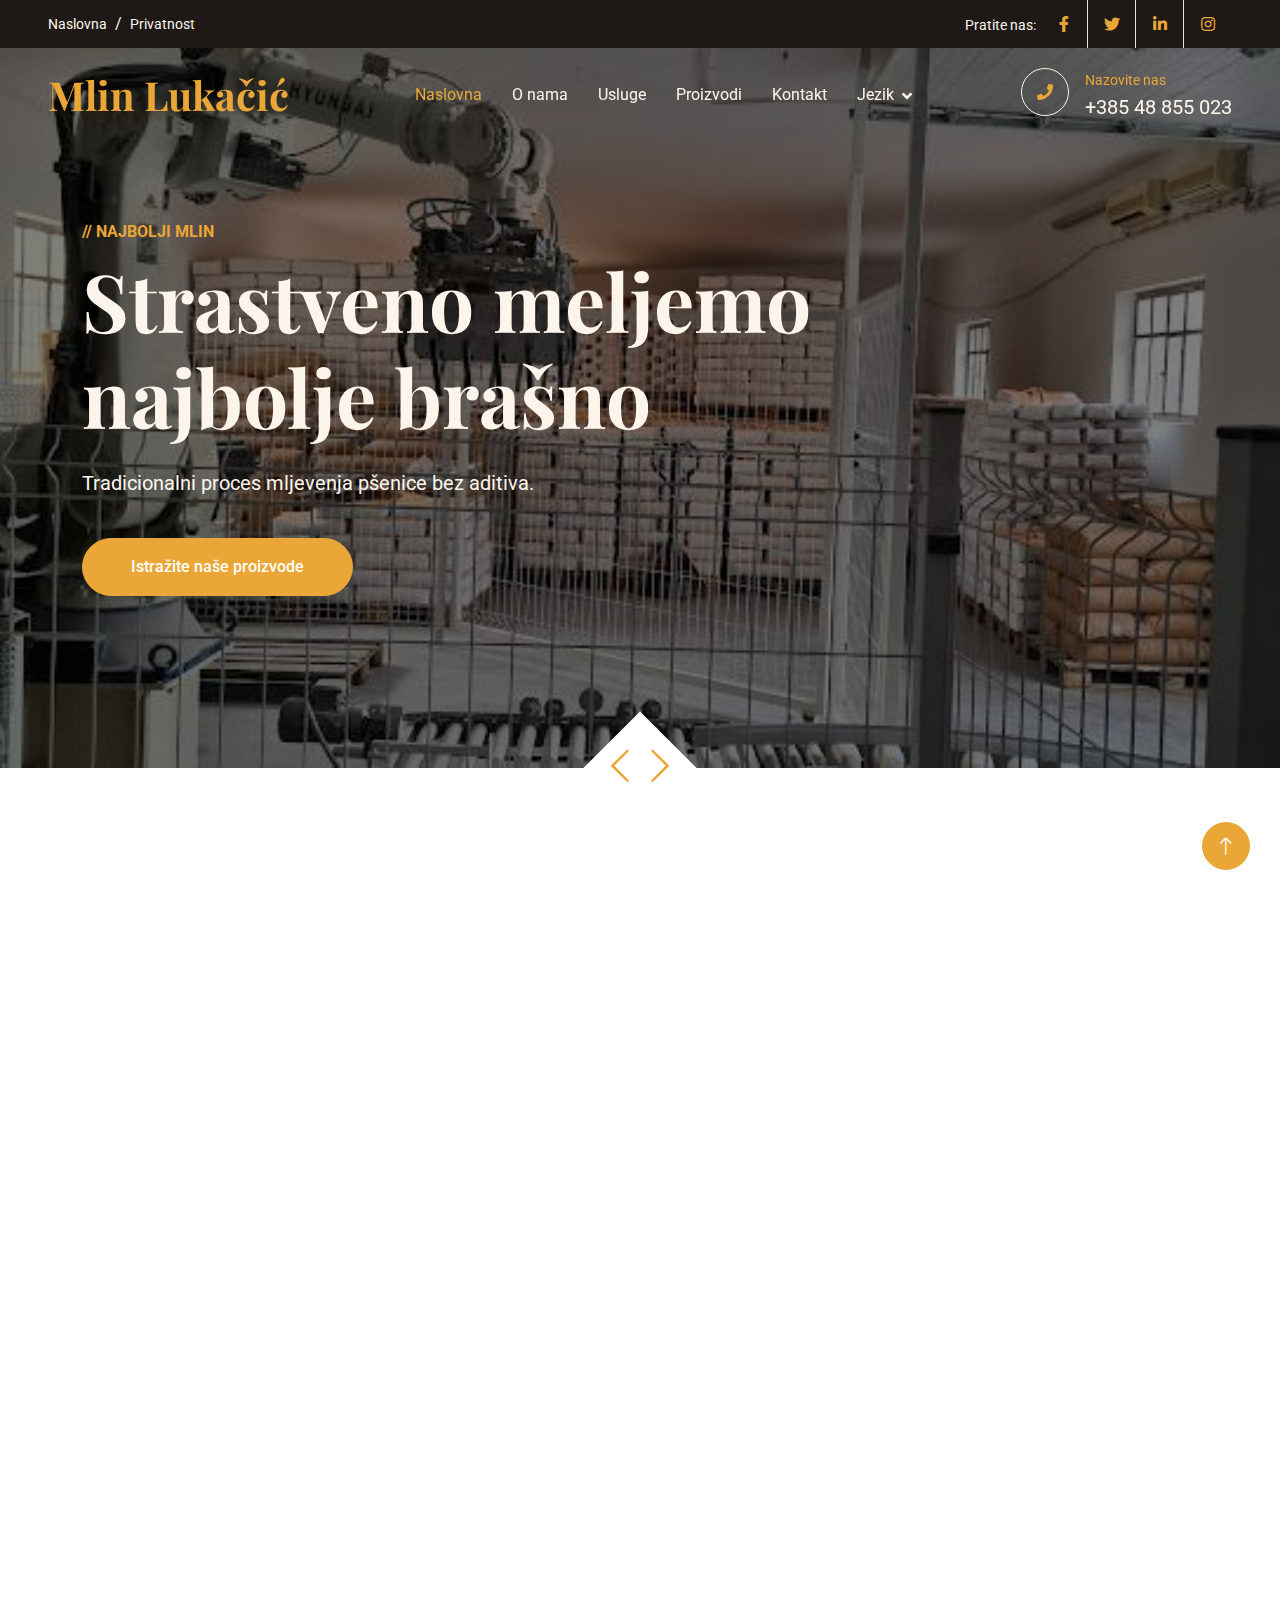
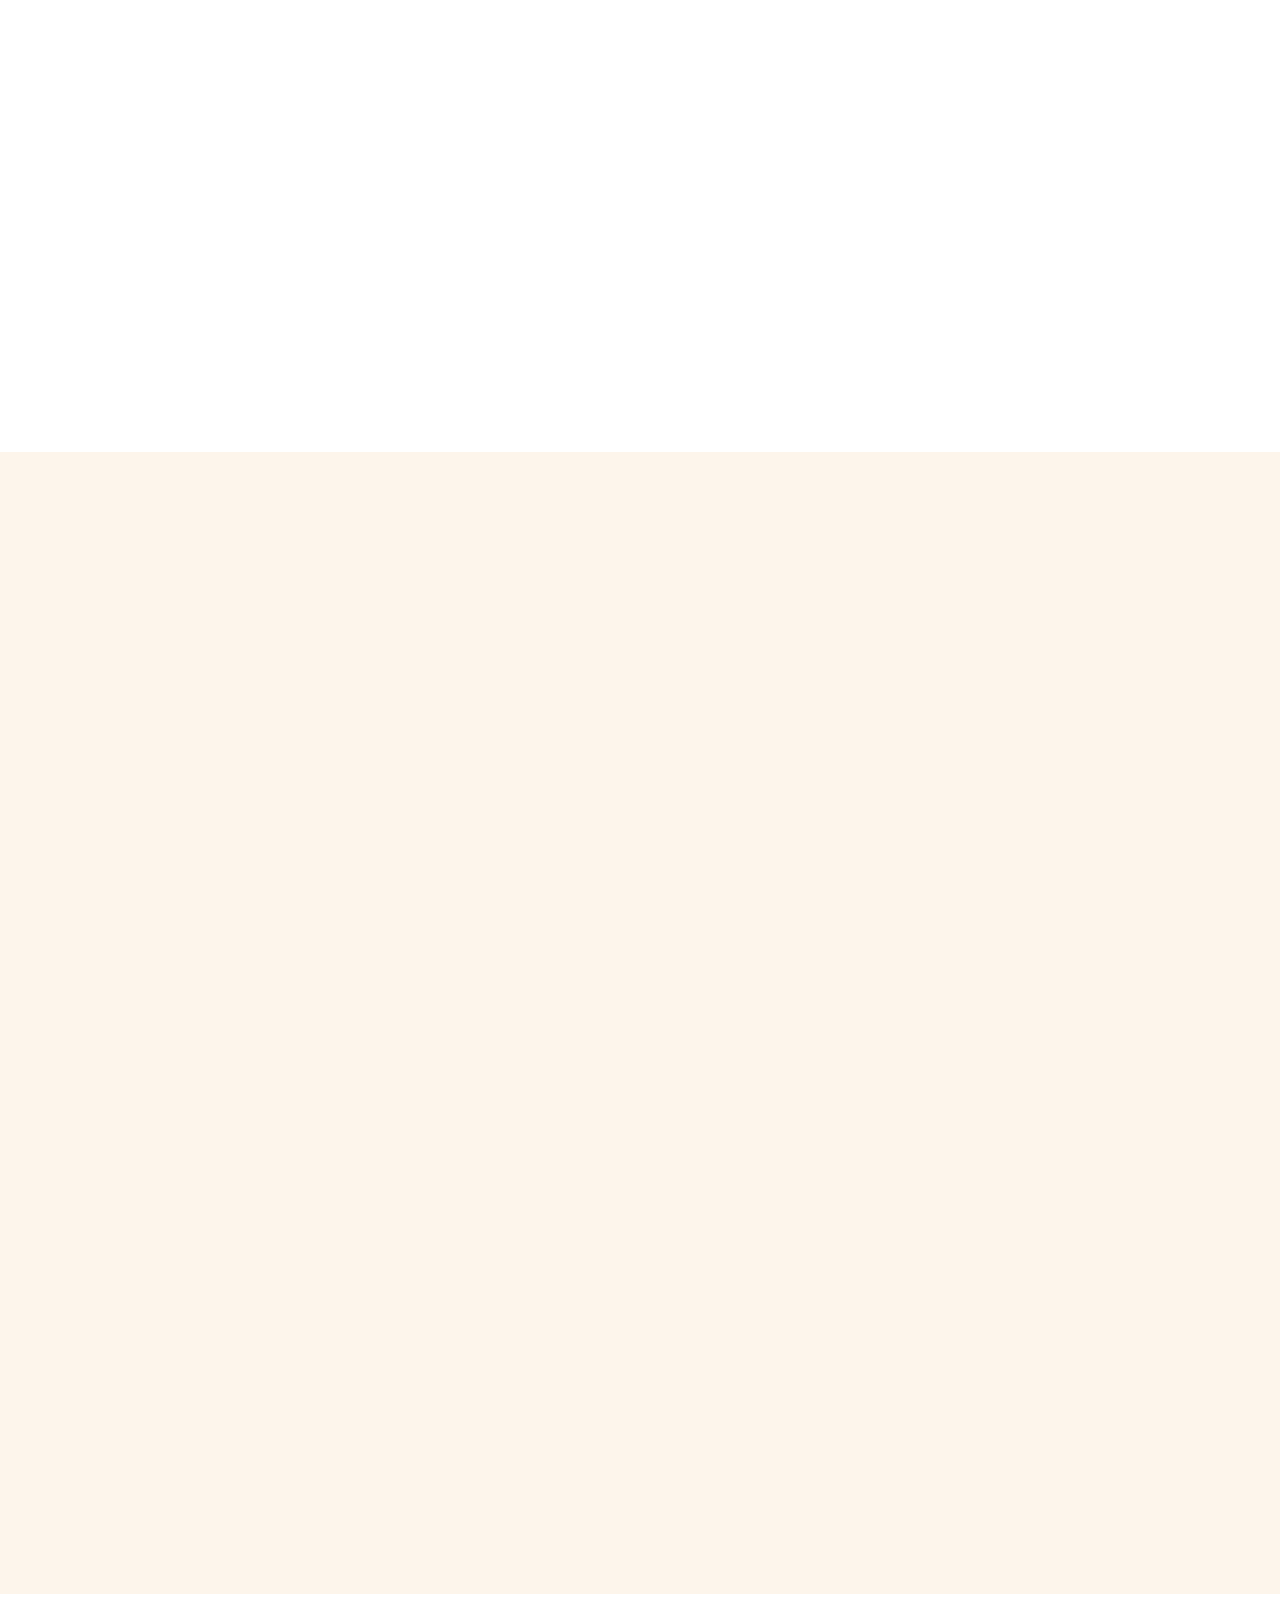
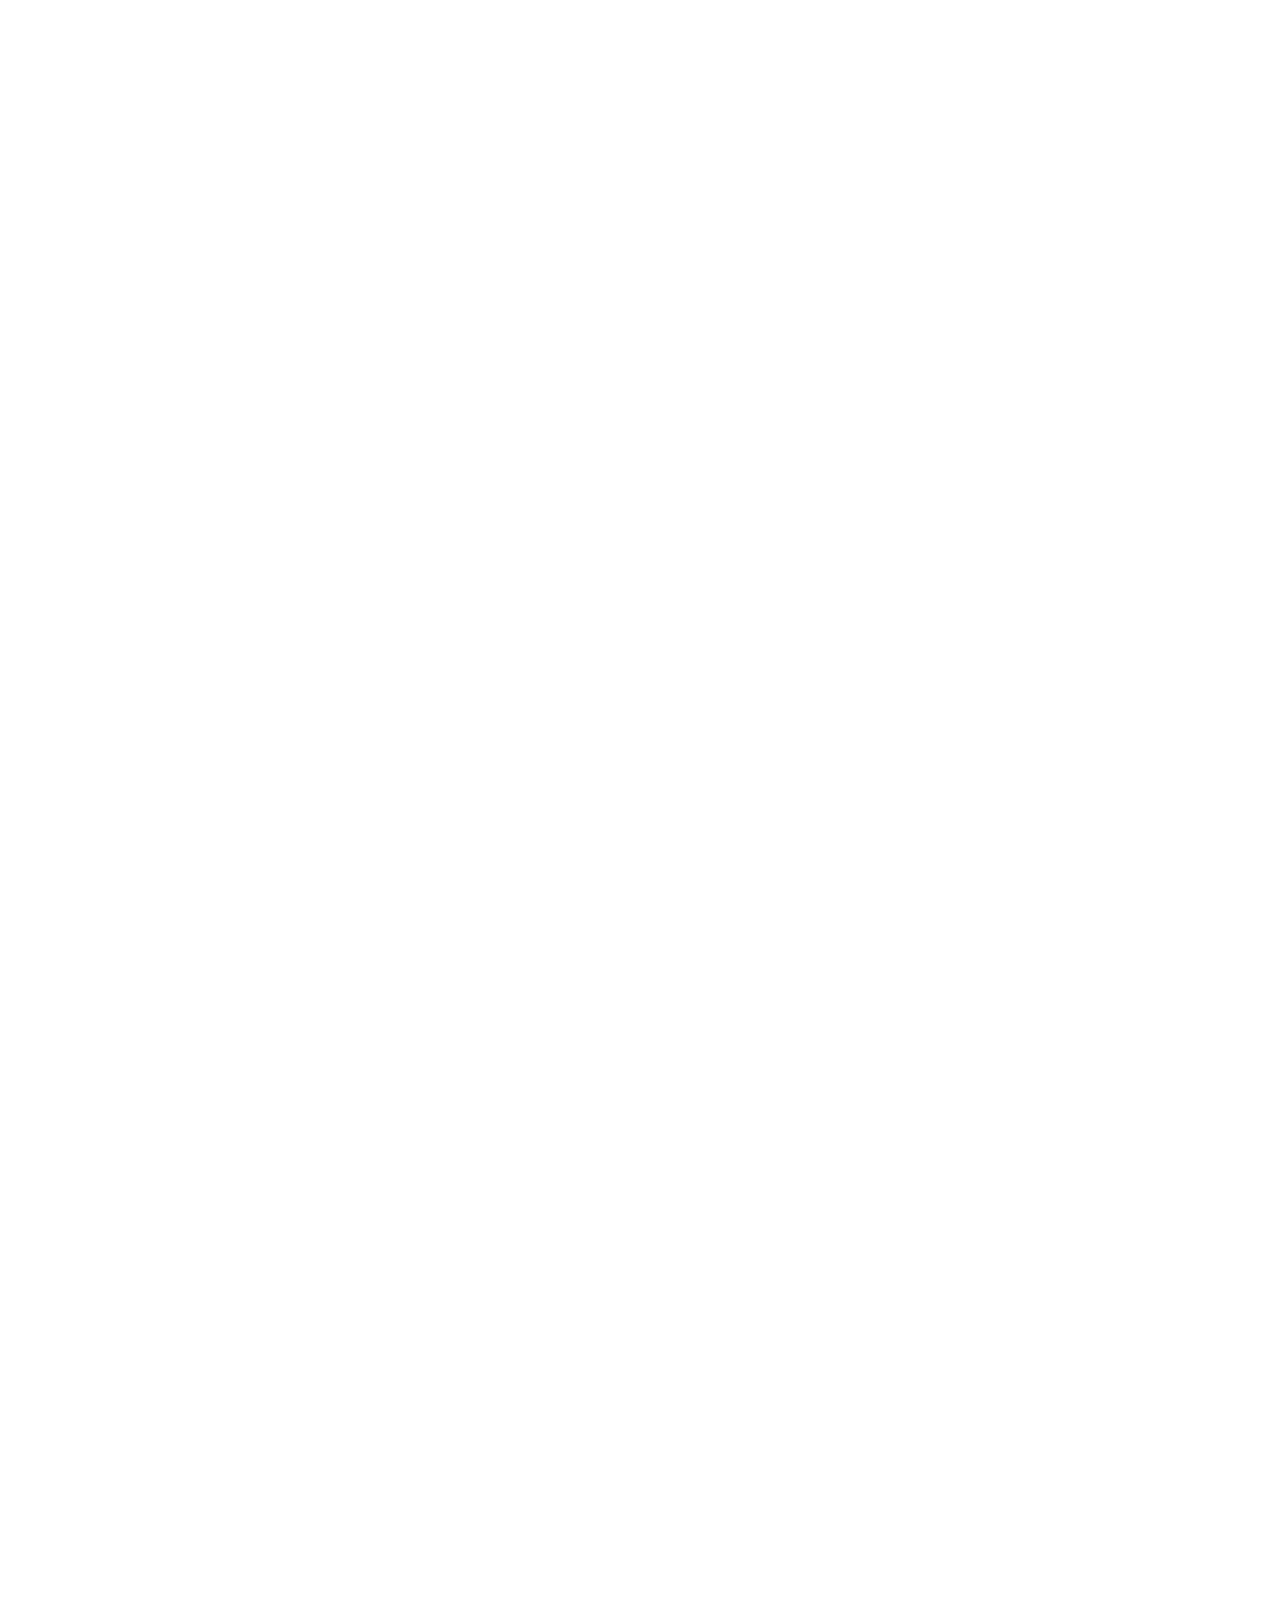
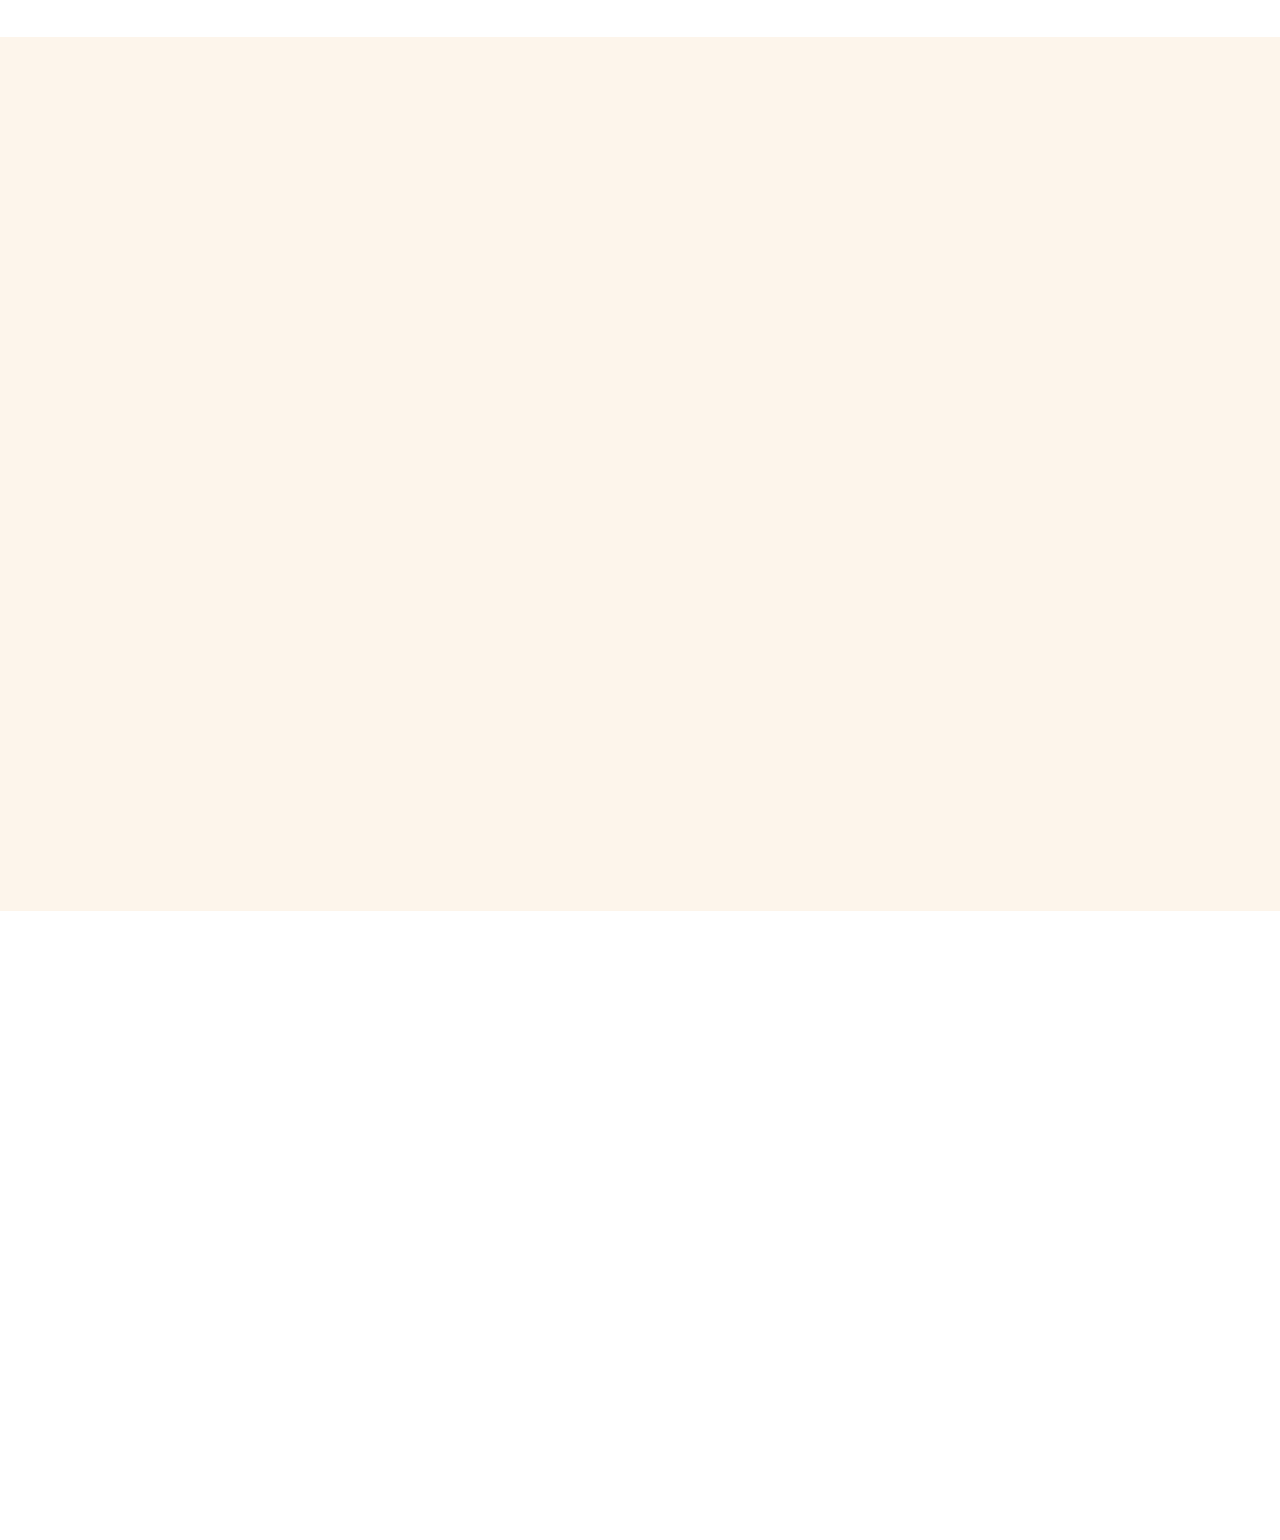
==== commit 561b2d21: "second commit" ====
--- a/index.html
+++ b/index.html
@@ -1137,7 +1137,7 @@
     >
       <div class="container py-5">
         <div class="row g-5">
-          <div class="col-lg-3 col-md-6">
+          <div class="col-lg-3-column col-md-6">
             <h4 class="text-light mb-4" data-hr="Kontakt" data-en="Contact">
               Kontakt
             </h4>
@@ -1188,7 +1188,7 @@
               ></a>
             </div>
           </div>
-          <div class="col-lg-3 col-md-6">
+          <div class="col-lg-3-column col-md-6">
             <h4
               class="text-light mb-4"
               data-hr="Radno vrijeme"
@@ -1244,7 +1244,7 @@
             </p>
           </div>
 
-          <div class="col-lg-3 col-md-6">
+          <div class="col-lg-3-column col-md-6">
             <h4
               class="text-light mb-4"
               data-hr="Galerija Fotografija"
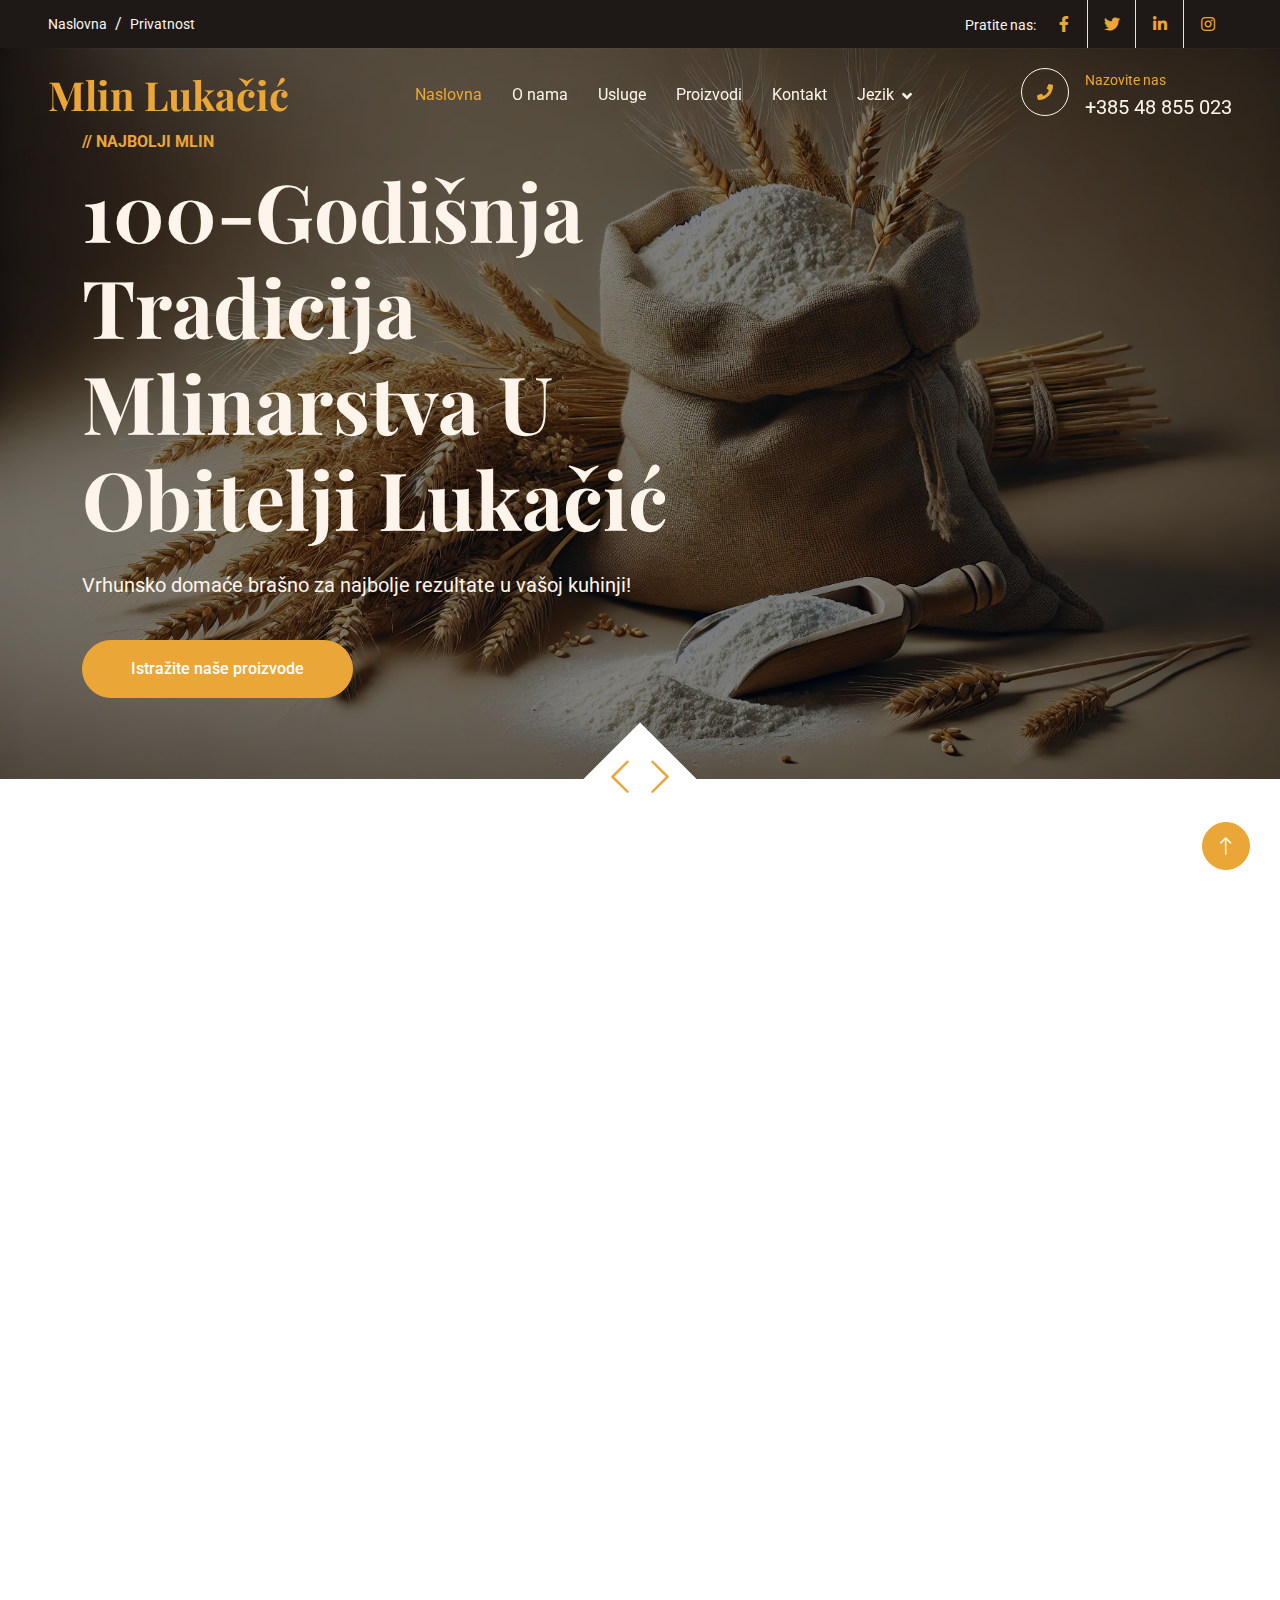
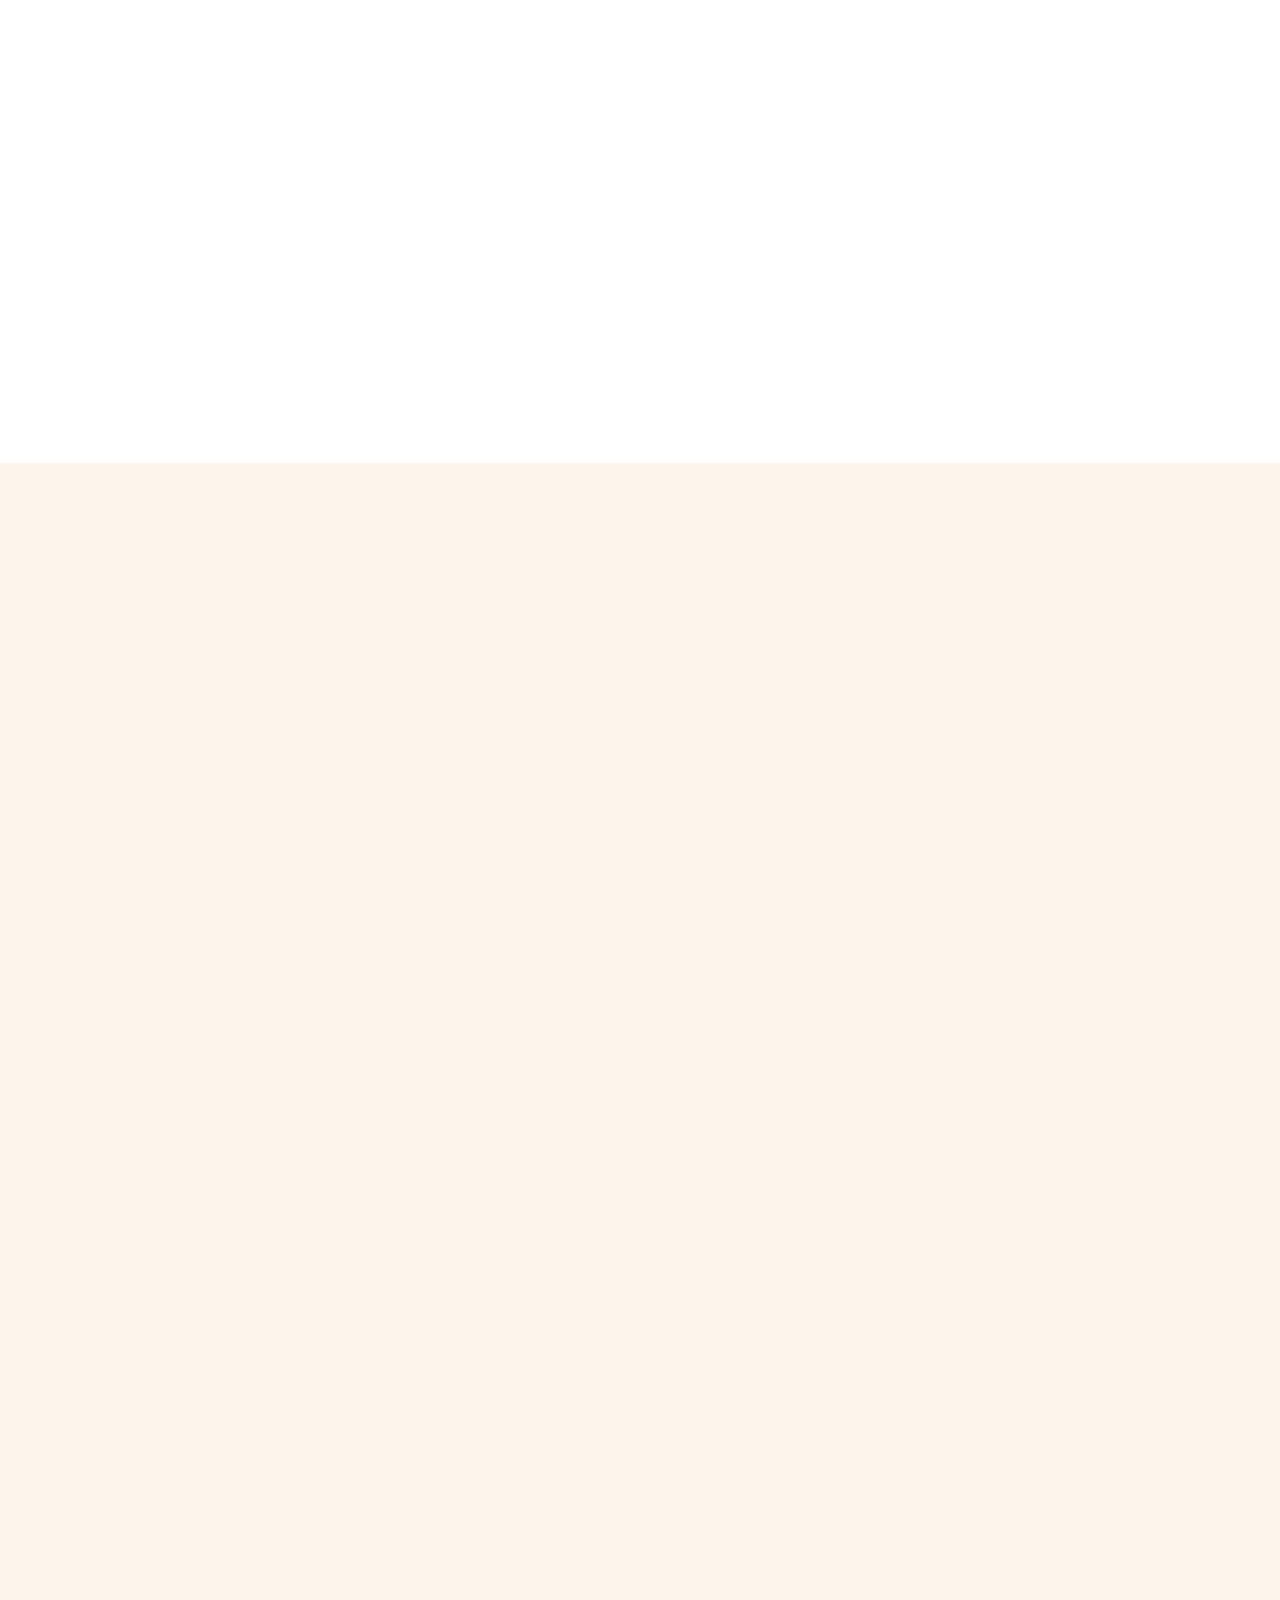
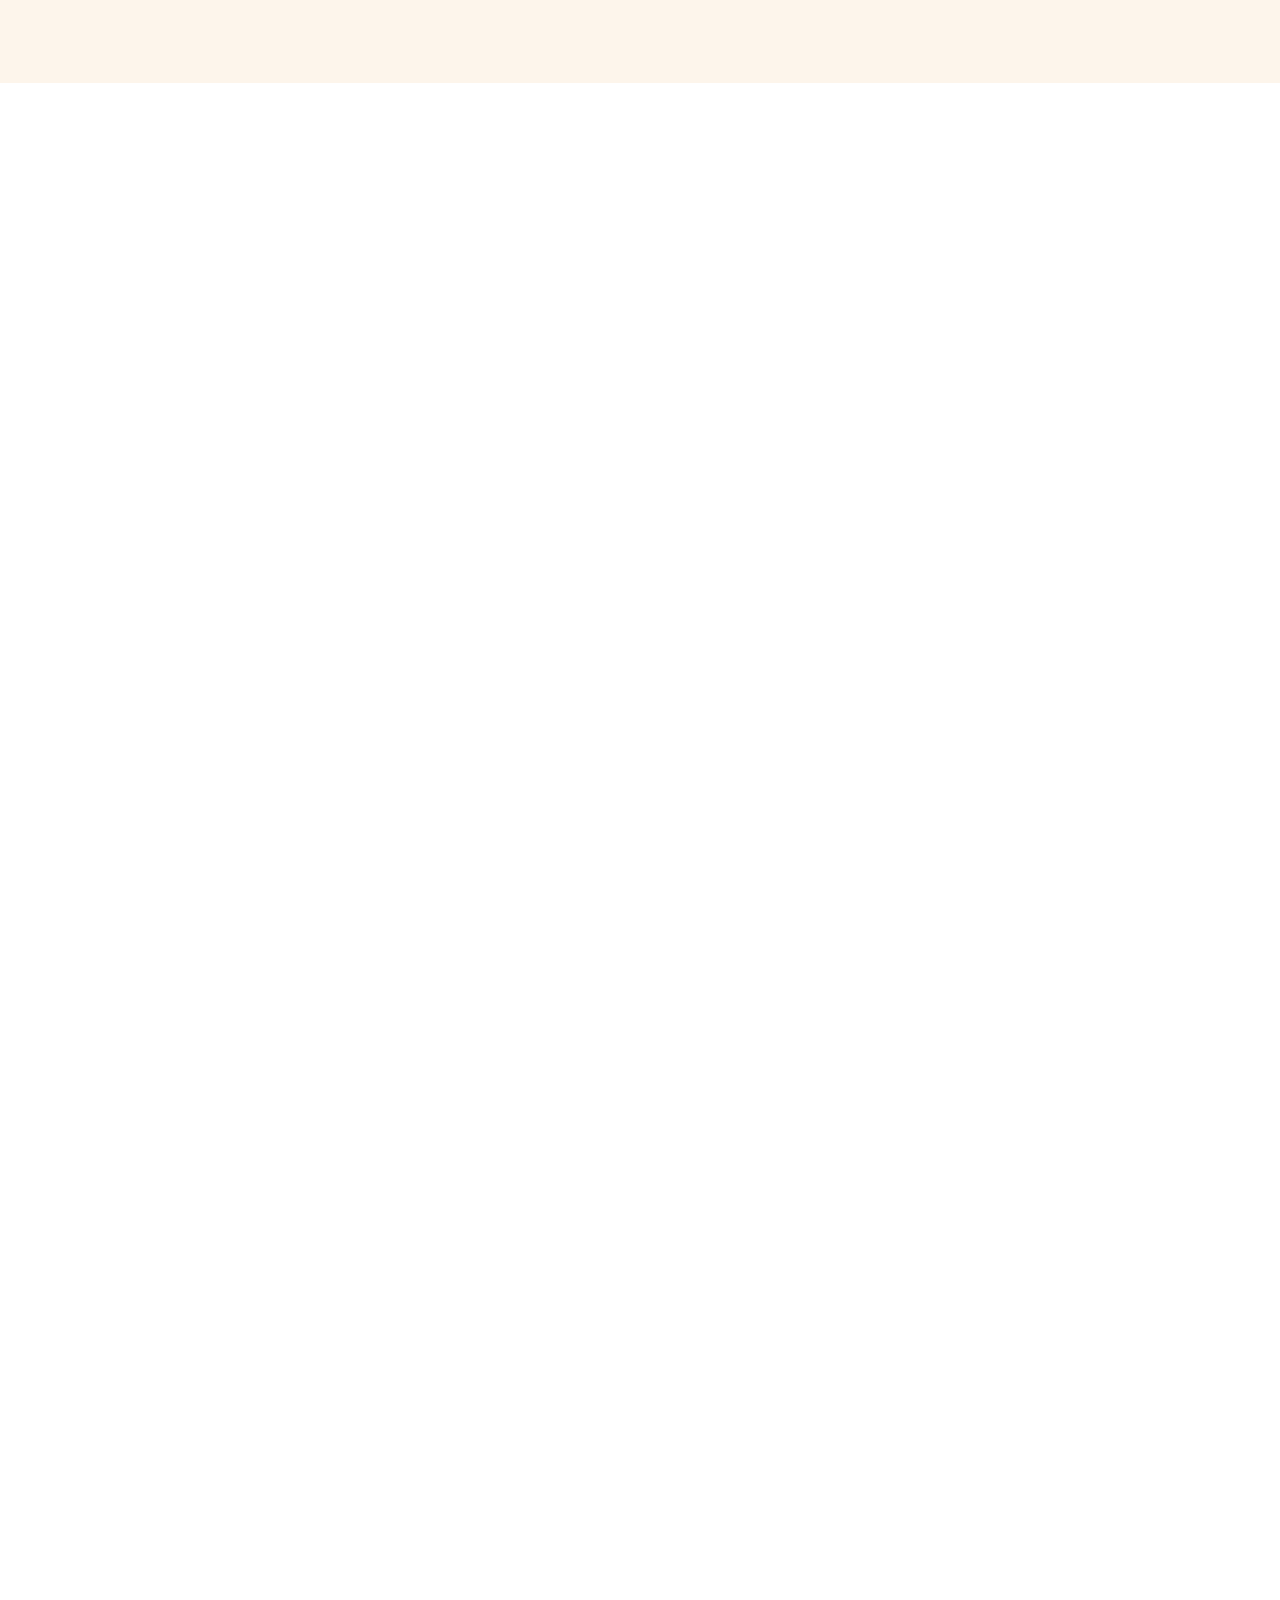
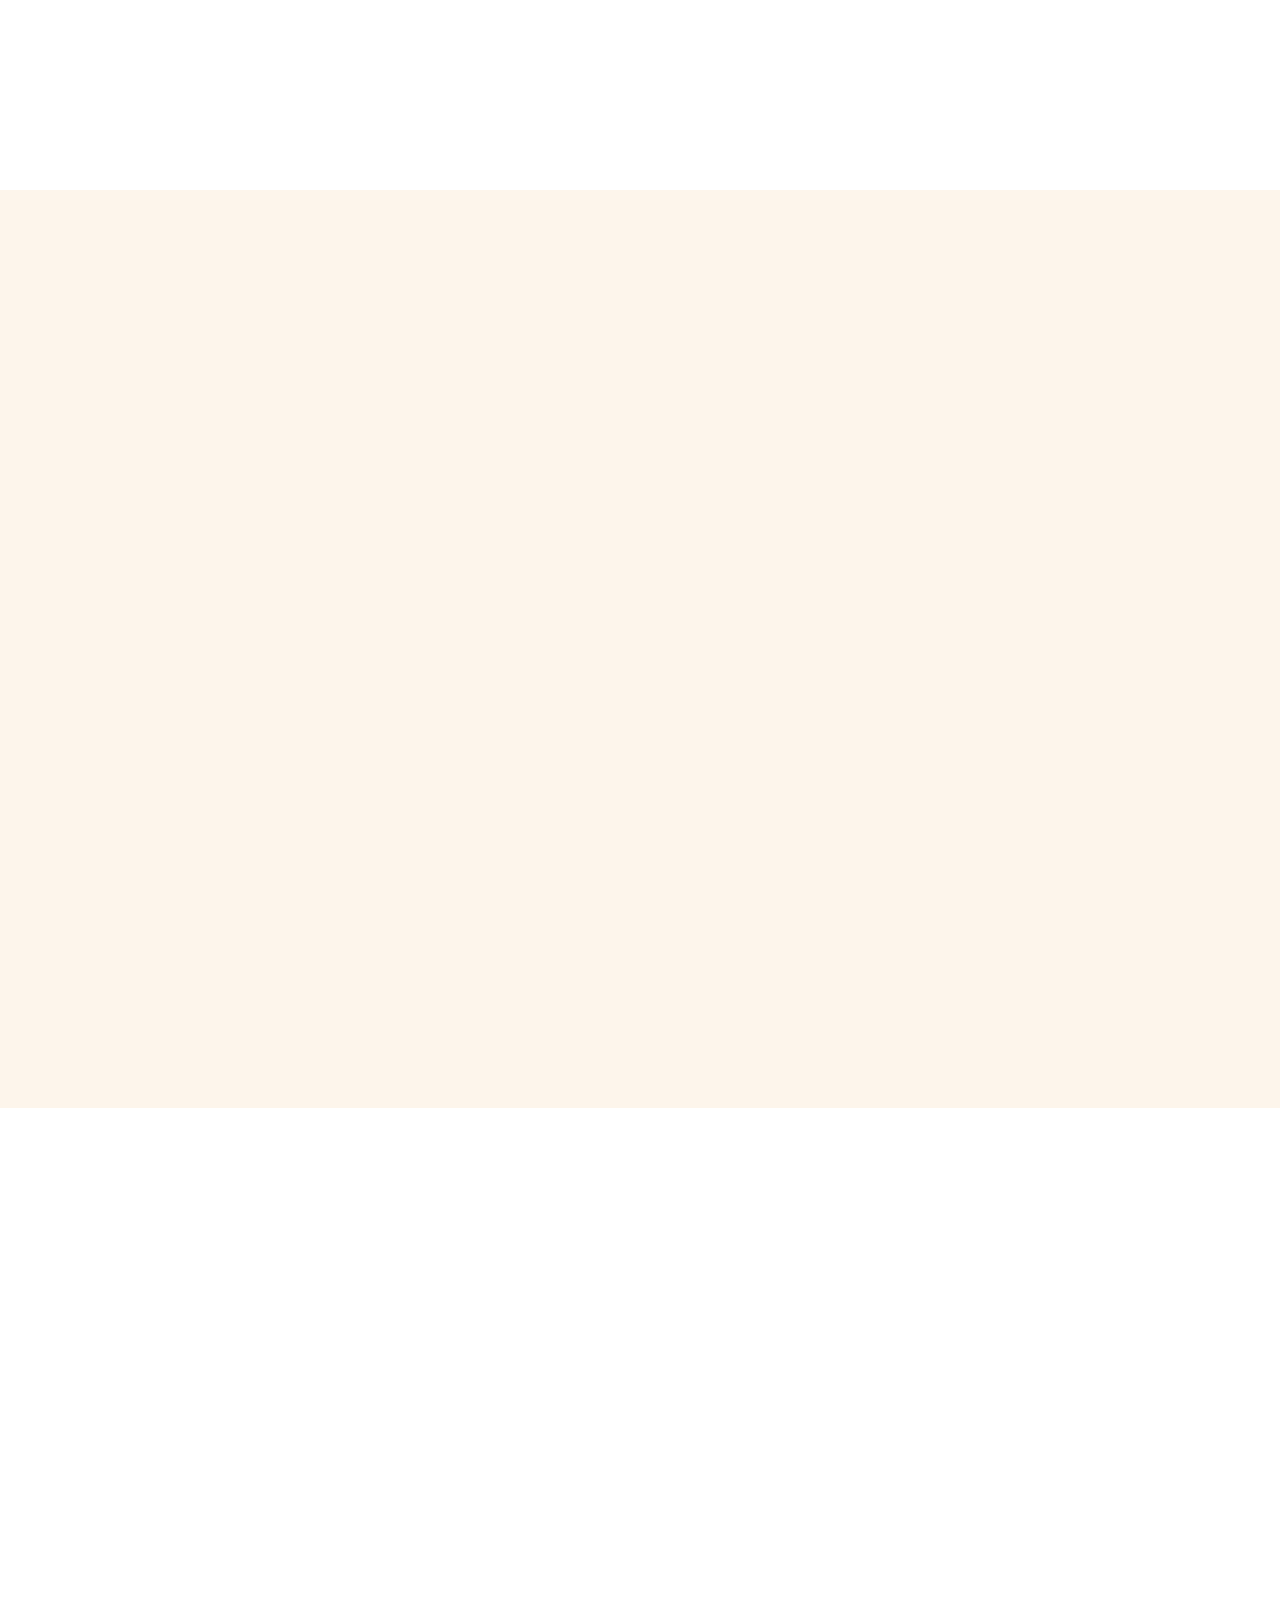
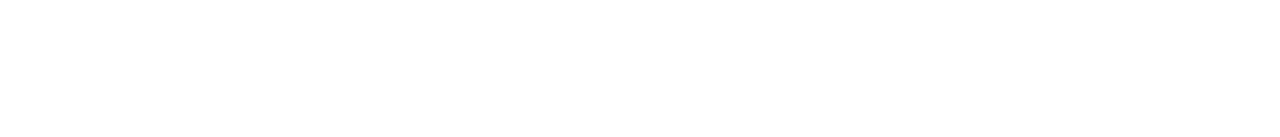
==== commit b175562d: "Update: Promijenjeni sadržaji i dodana nova slika" ====
--- a/index.html
+++ b/index.html
@@ -218,7 +218,7 @@
     <div class="container-fluid p-0 pb-5 wow fadeIn" data-wow-delay="0.1s">
       <div class="owl-carousel header-carousel position-relative">
         <div class="owl-carousel-item position-relative">
-          <img class="img-fluid" src="img/carousel-3.jpg" alt="" />
+          <img class="img-fluid" src="img/naslovna-gpt.webp" alt="" />
           <div class="owl-carousel-inner">
             <div class="container">
               <div class="row justify-content-start">
@@ -232,18 +232,19 @@
                   </p>
                   <h1
                     class="display-1 text-light mb-4 animated slideInDown"
-                    data-hr="Strastveno meljemo najbolje brašno"
-                    data-en="Passionately Grinding the Finest Flour"
-                  >
-                    Strastveno meljemo najbolje brašno
+                    data-hr="100-godišnja tradicija mlinarstva u obitelji Lukačić"
+                    data-en="100 Years of Milling Tradition in the Lukačić Family"
+                  >
+                    100-godišnja tradicija mlinarstva u obitelji Lukačić
                   </h1>
 
                   <p
                     class="text-light fs-5 mb-4 pb-3"
-                    data-hr="Tradicionalni proces mljevenja pšenice bez aditiva."
-                    data-en="Traditional wheat milling process without additives."
-                  >
-                    Tradicionalni proces mljevenja pšenice bez aditiva.
+                    data-hr="Vrhunsko domaće brašno za najbolje rezultate u vašoj kuhinji!"
+                    data-en="Premium homemade flour for the finest results in your kitchen!"
+                  >
+                    Vrhunsko domaće brašno za najbolje rezultate u vašoj
+                    kuhinji!
                   </p>
                   <a
                     href="product.html"
@@ -400,57 +401,58 @@
                 Stoljetna tradicija mljevenja
               </h1>
               <p
-                data-hr="Mlin Lukačić već više od 100 godina njeguje tradicionalni proces mljevenja pšenice. Obiteljski posao prenosi se iz generacije u generaciju, osiguravajući najvišu kvalitetu domaćeg brašna, bez ikakvih dodataka ili poboljšivača."
-                data-en="For over 100 years, Mlin Lukačić has been committed to traditional wheat milling. This family business has been passed down through generations, ensuring the highest quality flour, free from any additives or enhancers."
-              >
-                Mlin Lukačić već više od 100 godina njeguje tradicionalni proces
-                mljevenja pšenice. Obiteljski posao prenosi se iz generacije u
-                generaciju, osiguravajući najvišu kvalitetu domaćeg brašna, bez
-                ikakvih dodataka ili poboljšivača.
+                data-hr="Mlin Lukačić već više od 100 godina njeguje obiteljsku tradiciju proizvodnje brašna vrhunske kvalitete od domaće pšenice, bez aditiva, zadržavajući autentičan i prirodan okus."
+                data-en="For over 100 years, Mlin Lukačić has upheld the family tradition of producing top-quality flour from local wheat, without additives, preserving its authentic and natural taste."
+              >
+                Mlin Lukačić već više od 100 godina njeguje obiteljsku tradiciju
+                proizvodnje brašna vrhunske kvalitete od domaće pšenice, bez
+                aditiva, zadržavajući autentičan i prirodan okus.
               </p>
               <p
-                data-hr="Naš mlin proizvodi brašno od najkvalitetnijih domaćih žitarica, koristeći suvremene tehnologije, ali zadržavajući autentičnost i okus pravog domaćeg brašna."
-                data-en="Our mill produces flour from the finest local grains, using modern technology while maintaining the authenticity and taste of traditional flour."
-              >
-                Naš mlin proizvodi brašno od najkvalitetnijih domaćih žitarica,
-                koristeći suvremene tehnologije, ali zadržavajući autentičnost i
-                okus pravog domaćeg brašna.
+                data-hr="Kombiniramo tradicionalne metode s modernim tehnologijama kako bismo osigurali najbolje domaće brašno za vaše potrebe."
+                data-en="We combine traditional methods with modern technologies to ensure the best local flour for your needs."
+              >
+                Kombiniramo tradicionalne metode s modernim tehnologijama kako
+                bismo osigurali najbolje domaće brašno za vaše potrebe.
               </p>
+
               <div class="row g-2 mb-4">
                 <div class="col-sm-6">
                   <i class="fa fa-check text-primary me-2"></i>
                   <span
-                    data-hr="Visokokvalitetno brašno"
-                    data-en="High-Quality Flour"
-                    >Visokokvalitetno brašno</span
+                    data-hr="100% prirodno brašno bez aditiva"
+                    data-en="100% Natural Flour Without Additives"
+                    >100% prirodno brašno bez aditiva</span
                   >
                 </div>
                 <div class="col-sm-6">
                   <i class="fa fa-check text-primary me-2"></i>
                   <span
-                    data-hr="Bez aditiva i poboljšivača"
-                    data-en="No Additives or Enhancers"
-                    >Bez aditiva i poboljšivača</span
-                  >
-                </div>
-                <div class="col-sm-6">
-                  <i class="fa fa-check text-primary me-2"></i>
-                  <span data-hr="Dostava u Zagrebu" data-en="Delivery in Zagreb"
-                    >Dostava u Zagrebu</span
+                    data-hr="Preko 100 godina obiteljske tradicije"
+                    data-en="Over 100 Years of Family Tradition"
+                    >Preko 100 godina obiteljske tradicije</span
                   >
                 </div>
                 <div class="col-sm-6">
                   <i class="fa fa-check text-primary me-2"></i>
                   <span
-                    data-hr="Tradicionalni proces"
-                    data-en="Traditional Process"
-                    >Tradicionalni proces</span
+                    data-hr="Visokokvalitetna domaća pšenica"
+                    data-en="High-Quality Local Wheat"
+                    >Visokokvalitetna domaća pšenica</span
+                  >
+                </div>
+                <div class="col-sm-6">
+                  <i class="fa fa-check text-primary me-2"></i>
+                  <span
+                    data-hr="Tradicionalna proizvodnja brašna"
+                    data-en="Traditional Flour Production"
+                    >Tradicionalna proizvodnja brašna</span
                   >
                 </div>
               </div>
               <a
                 class="btn btn-primary rounded-pill py-3 px-5"
-                href="#"
+                href="about.html"
                 data-hr="Saznaj više"
                 data-en="Read More"
                 >Saznaj više</a
@@ -539,10 +541,11 @@
                   T-400 Oštro brašno
                 </h3>
                 <span
-                  data-hr="Idealno za izradu tjestenina i kolača, bez aditiva."
-                  data-en="Perfect for pasta and pastries, free from additives."
-                >
-                  Idealno za izradu tjestenina i kolača, bez aditiva.
+                  data-hr="Visokokvalitetno oštro brašno idealno za kolače i domaću tjesteninu."
+                  data-en="High-quality sharp flour, perfect for pastries and homemade pasta."
+                >
+                  Visokokvalitetno oštro brašno idealno za kolače i domaću
+                  tjesteninu.
                 </span>
               </div>
               <div class="position-relative mt-auto">
@@ -575,16 +578,16 @@
                 </div>
                 <h3
                   class="mb-3"
-                  data-hr="T-550 Glatko brašno"
+                  data-hr="T-550 Bijelo glatko brašno"
                   data-en="T-550 Smooth Flour"
                 >
-                  T-550 Glatko brašno
+                  T-550 Bijelo glatko brašno
                 </h3>
                 <span
-                  data-hr="Savršeno za kruh i peciva, zadržava autentičan okus."
-                  data-en="Perfect for bread and pastries, retains authentic flavor."
-                >
-                  Savršeno za kruh i peciva, zadržava autentičan okus.
+                  data-hr="Odlično brašno za raznovrsne pekarske proizvode."
+                  data-en="Excellent flour for various bakery products."
+                >
+                  Odlično brašno za raznovrsne pekarske proizvode.
                 </span>
               </div>
               <div class="position-relative mt-auto">
@@ -623,10 +626,11 @@
                   Integralno brašno
                 </h3>
                 <span
-                  data-hr="Zdravo i hranjivo brašno za kruh i kolače."
-                  data-en="Healthy and nutritious flour for bread and cakes."
-                >
-                  Zdravo i hranjivo brašno za kruh i kolače.
+                  data-hr="Zdrava opcija bogata vlaknima za svakodnevno pečenje kruha, peciva, kolača i integralne tjestenine."
+                  data-en="A healthy, fiber-rich option for daily baking of bread, pastries, cakes, and whole grain pasta."
+                >
+                  Zdrava opcija bogata vlaknima za svakodnevno pečenje kruha,
+                  peciva, kolača i integralne tjestenine.
                 </span>
               </div>
               <div class="position-relative mt-auto">
@@ -1309,7 +1313,9 @@
     >
       <div class="container">
         <div class="row">
-          <div class="col-md-6 text-center text-md-start mb-3 mb-md-0">
+          <div
+            class="col-md-6 text-center-copyright text-md-start mb-3 mb-md-0"
+          >
             &copy;
             <a href="#" data-hr="Mlin Lukačić" data-en="Mlin Lukačić"
               >Mlin Lukačić</a
--- a/css/style.css
+++ b/css/style.css
@@ -26,6 +26,119 @@
   font-size: inherit; /* Zadrži istu veličinu fonta */
   margin-left: 2px; /* Doda malo razmaka između broja i plusa */
 }
+/************** procitaj vise *****************/
+.product-item {
+  display: flex;
+  flex-direction: column;
+  justify-content: flex-start; /* Align items to the top */
+  height: 100%;
+  position: relative;
+}
+
+.text-center {
+  display: flex;
+  flex-direction: column;
+  justify-content: space-between;
+  flex-grow: 1;
+  padding-bottom: 20px; /* Osigurava prostor ispod za gumb */
+  position: relative;
+  text-align: center;
+}
+.text-center-copyright {
+  text-align: center;
+}
+.d-inline-block {
+  display: inline-block; /* Održava inline-block ponašanje */
+  align-self: flex-start; /* Osigurava da se element ne proteže unutar flex kontejnera */
+  margin: 0 auto; /* Ako želite centriranje unutar flexboxa */
+}
+
+.product-description {
+  min-height: 120px; /* Dodaj minimalnu visinu za konzistentnost visine opisa */
+  text-align: center;
+  margin-bottom: 20px; /* Dodaje razmak između teksta i gumba */
+}
+
+.read-more {
+  display: block;
+  text-align: center;
+  margin-top: 20px; /* Razmak između opisa i gumba */
+  margin-left: auto;
+  margin-right: auto;
+  padding: 10px 20px;
+  border-color: white;
+  color: white;
+  border-radius: 5px;
+
+  cursor: pointer;
+  width: fit-content;
+}
+.h3-procitaj-vise {
+  color: white;
+}
+.long-description-overlay {
+  position: absolute;
+  top: 0;
+  left: 0;
+  right: 0;
+  bottom: 0;
+  background: rgba(0, 0, 0, 0.85); /* Transparent dark overlay */
+  color: white;
+  z-index: 999; /* Ensure it's on top of everything */
+  display: flex;
+  justify-content: center;
+  align-items: center;
+}
+
+.overlay-content {
+  max-width: 90%;
+  background-color: rgba(255, 255, 255, 0.1);
+  padding: 20px;
+  border-radius: 10px;
+}
+
+.long-description-overlay.d-none {
+  display: none;
+}
+/* skroll */
+.long-description-overlay .overlay-content {
+  max-height: 520px; /* Maksimalna visina za prikaz dugog sadržaja */
+  overflow-y: auto; /* Omogućava scroll unutar dugog opisa */
+}
+
+.long-description-overlay {
+  display: flex;
+  justify-content: center;
+  align-items: center;
+  z-index: 999;
+  background: rgba(0, 0, 0, 0.85); /* Tamna pozadina */
+  position: absolute;
+  top: 0;
+  left: 0;
+  right: 0;
+  bottom: 0;
+}
+
+.overlay-content {
+  max-width: 90%;
+  background-color: rgba(255, 255, 255, 0.1);
+  padding: 20px;
+  border-radius: 10px;
+  color: white;
+}
+
+@media (max-width: 768px) {
+  .product-description {
+    min-height: unset; /* Omogućava promjenu visine opisa na manjim uređajima */
+    text-align: center;
+  }
+
+  .read-more {
+    margin-top: 20px; /* Osigurava razmak ispod opisa na manjim uređajima */
+  }
+}
+
+/* procitaj vise kraj */
 
 h4,
 h5,
